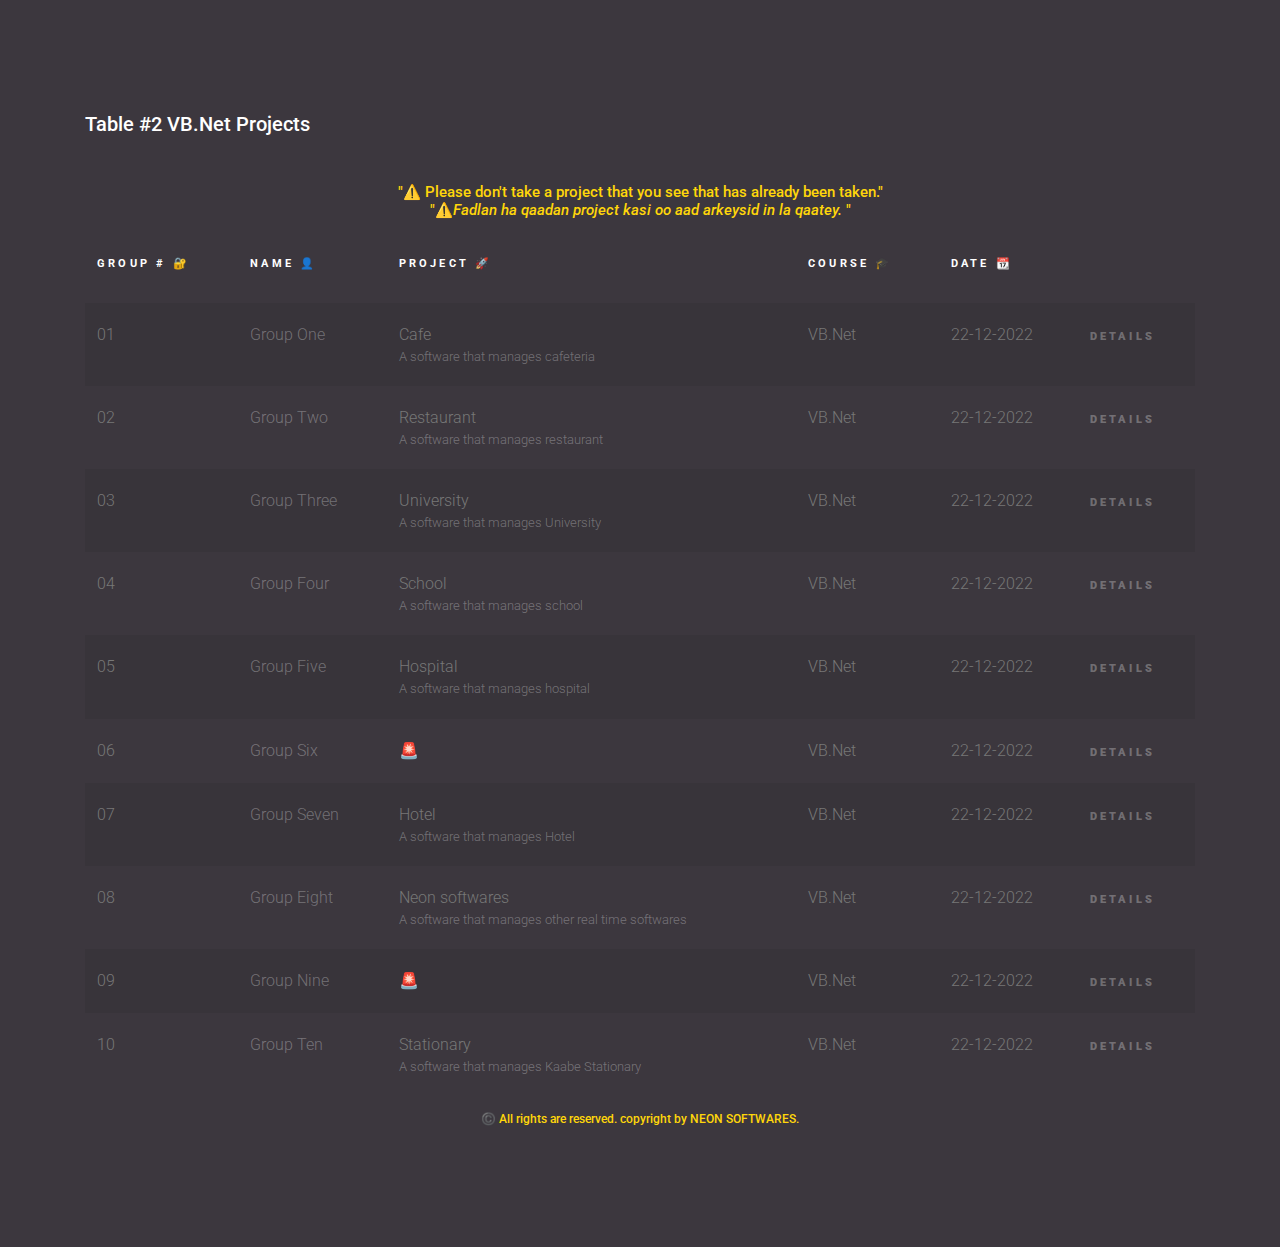
==== index2.html @ 95f22ce9 "Add files via upload" ====
<!doctype html>
<html lang="en">
  <head>
    <!-- Required meta tags -->
    <meta charset="utf-8">
    <meta name="viewport" content="width=device-width, initial-scale=1, shrink-to-fit=no">
    <link href="https://fonts.googleapis.com/css?family=Roboto:300,400&display=swap" rel="stylesheet">

    <link rel="stylesheet" href="style1v.css">
    <link rel="shortcut icon" href="faviconv.ico" type="image/x-icon">

    <link rel="stylesheet" href="owl.carousel.minv.css">

    <!-- Bootstrap CSS -->
    <link rel="stylesheet" href="bootstrap.minv.css">
    
    <!-- Style -->
    <link rel="stylesheet" href="stylev.css">

    <title>Table Two: | VB.Net</title>
  </head>
  <body>
  

  <div class="content">
    
    <div class="container">
      <h2 class="mb-5">Table #2 VB.Net Projects</h2>
      <h3 style="color: #ffd60a; text-align: center; font-size: 11pt; margin: 25px;">"⚠️ Please don't take a project that you see that has already been taken." <br> "⚠️<em>Fadlan ha qaadan project kasi oo aad arkeysid in la qaatey.</em> "</h3>

      <div class="table-responsive">

        <table class="table table-striped custom-table">
          <thead>
            <tr>
              
              <th scope="col">Group # 🔐</th>
              <th scope="col">Name 👤</th>
              <th scope="col">Project 🚀</th>
              <th scope="col">Course 🎓</th>
              <th scope="col">Date 📆</th>
              <th scope="col"></th>
            </tr>
          </thead>
          <tbody>
            <tr scope="row">   
                      <td>
                        01
                      </td>
                      <td><a href="#">Group One</a></td>
                      <td>
                        Cafe 
                        <small class="d-block">A software that manages cafeteria</small>
                      </td>
                      <td>VB.Net</td>
                      <td>22-12-2022</td>
                      <td><a href="#" class="more">Details</a></td>

                      <tr>
                        <td>
                          02
                        </td>
                        <td><a href="#">Group Two</a></td>
                        <td>
                          Restaurant
                          <small class="d-block">A software that manages restaurant</small>
                        </td>
                        <td>VB.Net</td>
                        <td>22-12-2022</td>
                        <td><a href="#" class="more">Details</a></td>
                      </tr>

                      <tr>
                        <td>
                          03
                        </td>
                        <td><a href="#">Group Three</a></td>
                        <td>
                          University
                          <small class="d-block">A software that manages University</small>
                        </td>
                        <td>VB.Net</td>
                        <td>22-12-2022</td>
                        <td><a href="#" class="more">Details</a></td>
                      </tr>

                      <tr>
                        <td>
                          04
                        </td>
                        <td><a href="#">Group Four</a></td>
                        <td>
                          School
                          <small class="d-block">A software that manages school</small>
                        </td>
                        <td>VB.Net</td>
                        <td>22-12-2022</td>
                        <td><a href="#" class="more">Details</a></td>
                      </tr>

                      <tr>
                        <td>
                          05
                        </td>
                        <td><a href="#">Group Five</a></td>
                        <td>
                          Hospital
                          <small class="d-block">A software that manages hospital</small>
                        </td>
                        <td>VB.Net</td>
                        <td>22-12-2022</td>
                        <td><a href="#" class="more">Details</a></td>
                      </tr>

                      <tr>
                        <td>
                          06
                        </td>
                        <td><a href="#">Group Six</a></td>
                        <td>
                          🚨
                          <small class="d-block"></small>
                        </td>
                        <td>VB.Net</td>
                        <td>22-12-2022</td>
                        <td><a href="#" class="more">Details</a></td>
                      </tr>

                      <tr>
                        <td>
                          07
                        </td>
                        <td><a href="#">Group Seven</a></td>
                        <td>
                          Hotel
                          <small class="d-block">A software that manages Hotel</small>
                        </td>
                        <td>VB.Net</td>
                        <td>22-12-2022</td>
                        <td><a href="#" class="more">Details</a></td>
                      </tr>

                      <tr>
                        <td>
                          08
                        </td>
                        <td><a href="#">Group Eight</a></td>
                        <td>
                          Neon softwares
                          <small class="d-block">A software that manages other real time softwares</small>
                        </td>
                        <td>VB.Net</td>
                        <td>22-12-2022</td>
                        <td><a href="#" class="more">Details</a></td>
                      </tr>

                      <tr>
                        <td>
                          09
                        </td>
                        <td><a href="#">Group Nine</a></td>
                        <td>
                          🚨
                          <small class="d-block"></small>
                        </td>
                        <td>VB.Net</td>
                        <td>22-12-2022</td>
                        <td><a href="#" class="more">Details</a></td>
                      </tr>

                      <tr>
                        <td>
                          10
                        </td>
                        <td><a href="#">Group Ten</a></td>
                        <td>
                          Stationary
                          <small class="d-block">A software that manages Kaabe Stationary</small>
                        </td>
                        <td>VB.Net</td>
                        <td>22-12-2022</td>
                        <td><a href="#" class="more">Details</a></td>
                      </tr>
            
            </tr>


            
          </tbody>
        </table>

        <h2 style="text-align: center; color: #ffd60a; font-size: 9pt;">©️ All rights are reserved. copyright by NEON SOFTWARES.</h2>
      </div>


    </div>

  </div>
    
    

    <script src="js/jquery-3.3.1.min.js"></script>
    <script src="js/popper.min.js"></script>
    <script src="js/bootstrap.min.js"></script>
    <script src="js/main.js"></script>
  </body>
</html>
---- style1v.css ----
@font-face {
  font-family: 'icomoon';
  src:  url('fonts/icomoon.eot?10si43');
  src:  url('fonts/icomoon.eot?10si43#iefix') format('embedded-opentype'),
    url('fonts/icomoon.ttf?10si43') format('truetype'),
    url('fonts/icomoon.woff?10si43') format('woff'),
    url('fonts/icomoon.svg?10si43#icomoon') format('svg');
  font-weight: normal;
  font-style: normal;
}

[class^="icon-"], [class*=" icon-"] {
  /* use !important to prevent issues with browser extensions that change fonts */
  font-family: 'icomoon' !important;
  speak: none;
  font-style: normal;
  font-weight: normal;
  font-variant: normal;
  text-transform: none;
  line-height: 1;

  /* Better Font Rendering =========== */
  -webkit-font-smoothing: antialiased;
  -moz-osx-font-smoothing: grayscale;
}

.icon-asterisk:before {
  content: "\f069";
}
.icon-plus:before {
  content: "\f067";
}
.icon-question:before {
  content: "\f128";
}
.icon-minus:before {
  content: "\f068";
}
.icon-glass:before {
  content: "\f000";
}
.icon-music:before {
  content: "\f001";
}
.icon-search:before {
  content: "\f002";
}
.icon-envelope-o:before {
  content: "\f003";
}
.icon-heart:before {
  content: "\f004";
}
.icon-star:before {
  content: "\f005";
}
.icon-star-o:before {
  content: "\f006";
}
.icon-user:before {
  content: "\f007";
}
.icon-film:before {
  content: "\f008";
}
.icon-th-large:before {
  content: "\f009";
}
.icon-th:before {
  content: "\f00a";
}
.icon-th-list:before {
  content: "\f00b";
}
.icon-check:before {
  content: "\f00c";
}
.icon-close:before {
  content: "\f00d";
}
.icon-remove:before {
  content: "\f00d";
}
.icon-times:before {
  content: "\f00d";
}
.icon-search-plus:before {
  content: "\f00e";
}
.icon-search-minus:before {
  content: "\f010";
}
.icon-power-off:before {
  content: "\f011";
}
.icon-signal:before {
  content: "\f012";
}
.icon-cog:before {
  content: "\f013";
}
.icon-gear:before {
  content: "\f013";
}
.icon-trash-o:before {
  content: "\f014";
}
.icon-home:before {
  content: "\f015";
}
.icon-file-o:before {
  content: "\f016";
}
.icon-clock-o:before {
  content: "\f017";
}
.icon-road:before {
  content: "\f018";
}
.icon-download:before {
  content: "\f019";
}
.icon-arrow-circle-o-down:before {
  content: "\f01a";
}
.icon-arrow-circle-o-up:before {
  content: "\f01b";
}
.icon-inbox:before {
  content: "\f01c";
}
.icon-play-circle-o:before {
  content: "\f01d";
}
.icon-repeat:before {
  content: "\f01e";
}
.icon-rotate-right:before {
  content: "\f01e";
}
.icon-refresh:before {
  content: "\f021";
}
.icon-list-alt:before {
  content: "\f022";
}
.icon-lock:before {
  content: "\f023";
}
.icon-flag:before {
  content: "\f024";
}
.icon-headphones:before {
  content: "\f025";
}
.icon-volume-off:before {
  content: "\f026";
}
.icon-volume-down:before {
  content: "\f027";
}
.icon-volume-up:before {
  content: "\f028";
}
.icon-qrcode:before {
  content: "\f029";
}
.icon-barcode:before {
  content: "\f02a";
}
.icon-tag:before {
  content: "\f02b";
}
.icon-tags:before {
  content: "\f02c";
}
.icon-book:before {
  content: "\f02d";
}
.icon-bookmark:before {
  content: "\f02e";
}
.icon-print:before {
  content: "\f02f";
}
.icon-camera:before {
  content: "\f030";
}
.icon-font:before {
  content: "\f031";
}
.icon-bold:before {
  content: "\f032";
}
.icon-italic:before {
  content: "\f033";
}
.icon-text-height:before {
  content: "\f034";
}
.icon-text-width:before {
  content: "\f035";
}
.icon-align-left:before {
  content: "\f036";
}
.icon-align-center:before {
  content: "\f037";
}
.icon-align-right:before {
  content: "\f038";
}
.icon-align-justify:before {
  content: "\f039";
}
.icon-list:before {
  content: "\f03a";
}
.icon-dedent:before {
  content: "\f03b";
}
.icon-outdent:before {
  content: "\f03b";
}
.icon-indent:before {
  content: "\f03c";
}
.icon-video-camera:before {
  content: "\f03d";
}
.icon-image:before {
  content: "\f03e";
}
.icon-photo:before {
  content: "\f03e";
}
.icon-picture-o:before {
  content: "\f03e";
}
.icon-pencil:before {
  content: "\f040";
}
.icon-map-marker:before {
  content: "\f041";
}
.icon-adjust:before {
  content: "\f042";
}
.icon-tint:before {
  content: "\f043";
}
.icon-edit:before {
  content: "\f044";
}
.icon-pencil-square-o:before {
  content: "\f044";
}
.icon-share-square-o:before {
  content: "\f045";
}
.icon-check-square-o:before {
  content: "\f046";
}
.icon-arrows:before {
  content: "\f047";
}
.icon-step-backward:before {
  content: "\f048";
}
.icon-fast-backward:before {
  content: "\f049";
}
.icon-backward:before {
  content: "\f04a";
}
.icon-play:before {
  content: "\f04b";
}
.icon-pause:before {
  content: "\f04c";
}
.icon-stop:before {
  content: "\f04d";
}
.icon-forward:before {
  content: "\f04e";
}
.icon-fast-forward:before {
  content: "\f050";
}
.icon-step-forward:before {
  content: "\f051";
}
.icon-eject:before {
  content: "\f052";
}
.icon-chevron-left:before {
  content: "\f053";
}
.icon-chevron-right:before {
  content: "\f054";
}
.icon-plus-circle:before {
  content: "\f055";
}
.icon-minus-circle:before {
  content: "\f056";
}
.icon-times-circle:before {
  content: "\f057";
}
.icon-check-circle:before {
  content: "\f058";
}
.icon-question-circle:before {
  content: "\f059";
}
.icon-info-circle:before {
  content: "\f05a";
}
.icon-crosshairs:before {
  content: "\f05b";
}
.icon-times-circle-o:before {
  content: "\f05c";
}
.icon-check-circle-o:before {
  content: "\f05d";
}
.icon-ban:before {
  content: "\f05e";
}
.icon-arrow-left:before {
  content: "\f060";
}
.icon-arrow-right:before {
  content: "\f061";
}
.icon-arrow-up:before {
  content: "\f062";
}
.icon-arrow-down:before {
  content: "\f063";
}
.icon-mail-forward:before {
  content: "\f064";
}
.icon-share:before {
  content: "\f064";
}
.icon-expand:before {
  content: "\f065";
}
.icon-compress:before {
  content: "\f066";
}
.icon-exclamation-circle:before {
  content: "\f06a";
}
.icon-gift:before {
  content: "\f06b";
}
.icon-leaf:before {
  content: "\f06c";
}
.icon-fire:before {
  content: "\f06d";
}
.icon-eye:before {
  content: "\f06e";
}
.icon-eye-slash:before {
  content: "\f070";
}
.icon-exclamation-triangle:before {
  content: "\f071";
}
.icon-warning:before {
  content: "\f071";
}
.icon-plane:before {
  content: "\f072";
}
.icon-calendar:before {
  content: "\f073";
}
.icon-random:before {
  content: "\f074";
}
.icon-comment:before {
  content: "\f075";
}
.icon-magnet:before {
  content: "\f076";
}
.icon-chevron-up:before {
  content: "\f077";
}
.icon-chevron-down:before {
  content: "\f078";
}
.icon-retweet:before {
  content: "\f079";
}
.icon-shopping-cart:before {
  content: "\f07a";
}
.icon-folder:before {
  content: "\f07b";
}
.icon-folder-open:before {
  content: "\f07c";
}
.icon-arrows-v:before {
  content: "\f07d";
}
.icon-arrows-h:before {
  content: "\f07e";
}
.icon-bar-chart:before {
  content: "\f080";
}
.icon-bar-chart-o:before {
  content: "\f080";
}
.icon-twitter-square:before {
  content: "\f081";
}
.icon-facebook-square:before {
  content: "\f082";
}
.icon-camera-retro:before {
  content: "\f083";
}
.icon-key:before {
  content: "\f084";
}
.icon-cogs:before {
  content: "\f085";
}
.icon-gears:before {
  content: "\f085";
}
.icon-comments:before {
  content: "\f086";
}
.icon-thumbs-o-up:before {
  content: "\f087";
}
.icon-thumbs-o-down:before {
  content: "\f088";
}
.icon-star-half:before {
  content: "\f089";
}
.icon-heart-o:before {
  content: "\f08a";
}
.icon-sign-out:before {
  content: "\f08b";
}
.icon-linkedin-square:before {
  content: "\f08c";
}
.icon-thumb-tack:before {
  content: "\f08d";
}
.icon-external-link:before {
  content: "\f08e";
}
.icon-sign-in:before {
  content: "\f090";
}
.icon-trophy:before {
  content: "\f091";
}
.icon-github-square:before {
  content: "\f092";
}
.icon-upload:before {
  content: "\f093";
}
.icon-lemon-o:before {
  content: "\f094";
}
.icon-phone:before {
  content: "\f095";
}
.icon-square-o:before {
  content: "\f096";
}
.icon-bookmark-o:before {
  content: "\f097";
}
.icon-phone-square:before {
  content: "\f098";
}
.icon-twitter:before {
  content: "\f099";
}
.icon-facebook:before {
  content: "\f09a";
}
.icon-facebook-f:before {
  content: "\f09a";
}
.icon-github:before {
  content: "\f09b";
}
.icon-unlock:before {
  content: "\f09c";
}
.icon-credit-card:before {
  content: "\f09d";
}
.icon-feed:before {
  content: "\f09e";
}
.icon-rss:before {
  content: "\f09e";
}
.icon-hdd-o:before {
  content: "\f0a0";
}
.icon-bullhorn:before {
  content: "\f0a1";
}
.icon-bell-o:before {
  content: "\f0a2";
}
.icon-certificate:before {
  content: "\f0a3";
}
.icon-hand-o-right:before {
  content: "\f0a4";
}
.icon-hand-o-left:before {
  content: "\f0a5";
}
.icon-hand-o-up:before {
  content: "\f0a6";
}
.icon-hand-o-down:before {
  content: "\f0a7";
}
.icon-arrow-circle-left:before {
  content: "\f0a8";
}
.icon-arrow-circle-right:before {
  content: "\f0a9";
}
.icon-arrow-circle-up:before {
  content: "\f0aa";
}
.icon-arrow-circle-down:before {
  content: "\f0ab";
}
.icon-globe:before {
  content: "\f0ac";
}
.icon-wrench:before {
  content: "\f0ad";
}
.icon-tasks:before {
  content: "\f0ae";
}
.icon-filter:before {
  content: "\f0b0";
}
.icon-briefcase:before {
  content: "\f0b1";
}
.icon-arrows-alt:before {
  content: "\f0b2";
}
.icon-group:before {
  content: "\f0c0";
}
.icon-users:before {
  content: "\f0c0";
}
.icon-chain:before {
  content: "\f0c1";
}
.icon-link:before {
  content: "\f0c1";
}
.icon-cloud:before {
  content: "\f0c2";
}
.icon-flask:before {
  content: "\f0c3";
}
.icon-cut:before {
  content: "\f0c4";
}
.icon-scissors:before {
  content: "\f0c4";
}
.icon-copy:before {
  content: "\f0c5";
}
.icon-files-o:before {
  content: "\f0c5";
}
.icon-paperclip:before {
  content: "\f0c6";
}
.icon-floppy-o:before {
  content: "\f0c7";
}
.icon-save:before {
  content: "\f0c7";
}
.icon-square:before {
  content: "\f0c8";
}
.icon-bars:before {
  content: "\f0c9";
}
.icon-navicon:before {
  content: "\f0c9";
}
.icon-reorder:before {
  content: "\f0c9";
}
.icon-list-ul:before {
  content: "\f0ca";
}
.icon-list-ol:before {
  content: "\f0cb";
}
.icon-strikethrough:before {
  content: "\f0cc";
}
.icon-underline:before {
  content: "\f0cd";
}
.icon-table:before {
  content: "\f0ce";
}
.icon-magic:before {
  content: "\f0d0";
}
.icon-truck:before {
  content: "\f0d1";
}
.icon-pinterest:before {
  content: "\f0d2";
}
.icon-pinterest-square:before {
  content: "\f0d3";
}
.icon-google-plus-square:before {
  content: "\f0d4";
}
.icon-google-plus:before {
  content: "\f0d5";
}
.icon-money:before {
  content: "\f0d6";
}
.icon-caret-down:before {
  content: "\f0d7";
}
.icon-caret-up:before {
  content: "\f0d8";
}
.icon-caret-left:before {
  content: "\f0d9";
}
.icon-caret-right:before {
  content: "\f0da";
}
.icon-columns:before {
  content: "\f0db";
}
.icon-sort:before {
  content: "\f0dc";
}
.icon-unsorted:before {
  content: "\f0dc";
}
.icon-sort-desc:before {
  content: "\f0dd";
}
.icon-sort-down:before {
  content: "\f0dd";
}
.icon-sort-asc:before {
  content: "\f0de";
}
.icon-sort-up:before {
  content: "\f0de";
}
.icon-envelope:before {
  content: "\f0e0";
}
.icon-linkedin:before {
  content: "\f0e1";
}
.icon-rotate-left:before {
  content: "\f0e2";
}
.icon-undo:before {
  content: "\f0e2";
}
.icon-gavel:before {
  content: "\f0e3";
}
.icon-legal:before {
  content: "\f0e3";
}
.icon-dashboard:before {
  content: "\f0e4";
}
.icon-tachometer:before {
  content: "\f0e4";
}
.icon-comment-o:before {
  content: "\f0e5";
}
.icon-comments-o:before {
  content: "\f0e6";
}
.icon-bolt:before {
  content: "\f0e7";
}
.icon-flash:before {
  content: "\f0e7";
}
.icon-sitemap:before {
  content: "\f0e8";
}
.icon-umbrella:before {
  content: "\f0e9";
}
.icon-clipboard:before {
  content: "\f0ea";
}
.icon-paste:before {
  content: "\f0ea";
}
.icon-lightbulb-o:before {
  content: "\f0eb";
}
.icon-exchange:before {
  content: "\f0ec";
}
.icon-cloud-download:before {
  content: "\f0ed";
}
.icon-cloud-upload:before {
  content: "\f0ee";
}
.icon-user-md:before {
  content: "\f0f0";
}
.icon-stethoscope:before {
  content: "\f0f1";
}
.icon-suitcase:before {
  content: "\f0f2";
}
.icon-bell:before {
  content: "\f0f3";
}
.icon-coffee:before {
  content: "\f0f4";
}
.icon-cutlery:before {
  content: "\f0f5";
}
.icon-file-text-o:before {
  content: "\f0f6";
}
.icon-building-o:before {
  content: "\f0f7";
}
.icon-hospital-o:before {
  content: "\f0f8";
}
.icon-ambulance:before {
  content: "\f0f9";
}
.icon-medkit:before {
  content: "\f0fa";
}
.icon-fighter-jet:before {
  content: "\f0fb";
}
.icon-beer:before {
  content: "\f0fc";
}
.icon-h-square:before {
  content: "\f0fd";
}
.icon-plus-square:before {
  content: "\f0fe";
}
.icon-angle-double-left:before {
  content: "\f100";
}
.icon-angle-double-right:before {
  content: "\f101";
}
.icon-angle-double-up:before {
  content: "\f102";
}
.icon-angle-double-down:before {
  content: "\f103";
}
.icon-angle-left:before {
  content: "\f104";
}
.icon-angle-right:before {
  content: "\f105";
}
.icon-angle-up:before {
  content: "\f106";
}
.icon-angle-down:before {
  content: "\f107";
}
.icon-desktop:before {
  content: "\f108";
}
.icon-laptop:before {
  content: "\f109";
}
.icon-tablet:before {
  content: "\f10a";
}
.icon-mobile:before {
  content: "\f10b";
}
.icon-mobile-phone:before {
  content: "\f10b";
}
.icon-circle-o:before {
  content: "\f10c";
}
.icon-quote-left:before {
  content: "\f10d";
}
.icon-quote-right:before {
  content: "\f10e";
}
.icon-spinner:before {
  content: "\f110";
}
.icon-circle:before {
  content: "\f111";
}
.icon-mail-reply:before {
  content: "\f112";
}
.icon-reply:before {
  content: "\f112";
}
.icon-github-alt:before {
  content: "\f113";
}
.icon-folder-o:before {
  content: "\f114";
}
.icon-folder-open-o:before {
  content: "\f115";
}
.icon-smile-o:before {
  content: "\f118";
}
.icon-frown-o:before {
  content: "\f119";
}
.icon-meh-o:before {
  content: "\f11a";
}
.icon-gamepad:before {
  content: "\f11b";
}
.icon-keyboard-o:before {
  content: "\f11c";
}
.icon-flag-o:before {
  content: "\f11d";
}
.icon-flag-checkered:before {
  content: "\f11e";
}
.icon-terminal:before {
  content: "\f120";
}
.icon-code:before {
  content: "\f121";
}
.icon-mail-reply-all:before {
  content: "\f122";
}
.icon-reply-all:before {
  content: "\f122";
}
.icon-star-half-empty:before {
  content: "\f123";
}
.icon-star-half-full:before {
  content: "\f123";
}
.icon-star-half-o:before {
  content: "\f123";
}
.icon-location-arrow:before {
  content: "\f124";
}
.icon-crop:before {
  content: "\f125";
}
.icon-code-fork:before {
  content: "\f126";
}
.icon-chain-broken:before {
  content: "\f127";
}
.icon-unlink:before {
  content: "\f127";
}
.icon-info:before {
  content: "\f129";
}
.icon-exclamation:before {
  content: "\f12a";
}
.icon-superscript:before {
  content: "\f12b";
}
.icon-subscript:before {
  content: "\f12c";
}
.icon-eraser:before {
  content: "\f12d";
}
.icon-puzzle-piece:before {
  content: "\f12e";
}
.icon-microphone:before {
  content: "\f130";
}
.icon-microphone-slash:before {
  content: "\f131";
}
.icon-shield:before {
  content: "\f132";
}
.icon-calendar-o:before {
  content: "\f133";
}
.icon-fire-extinguisher:before {
  content: "\f134";
}
.icon-rocket:before {
  content: "\f135";
}
.icon-maxcdn:before {
  content: "\f136";
}
.icon-chevron-circle-left:before {
  content: "\f137";
}
.icon-chevron-circle-right:before {
  content: "\f138";
}
.icon-chevron-circle-up:before {
  content: "\f139";
}
.icon-chevron-circle-down:before {
  content: "\f13a";
}
.icon-html5:before {
  content: "\f13b";
}
.icon-css3:before {
  content: "\f13c";
}
.icon-anchor:before {
  content: "\f13d";
}
.icon-unlock-alt:before {
  content: "\f13e";
}
.icon-bullseye:before {
  content: "\f140";
}
.icon-ellipsis-h:before {
  content: "\f141";
}
.icon-ellipsis-v:before {
  content: "\f142";
}
.icon-rss-square:before {
  content: "\f143";
}
.icon-play-circle:before {
  content: "\f144";
}
.icon-ticket:before {
  content: "\f145";
}
.icon-minus-square:before {
  content: "\f146";
}
.icon-minus-square-o:before {
  content: "\f147";
}
.icon-level-up:before {
  content: "\f148";
}
.icon-level-down:before {
  content: "\f149";
}
.icon-check-square:before {
  content: "\f14a";
}
.icon-pencil-square:before {
  content: "\f14b";
}
.icon-external-link-square:before {
  content: "\f14c";
}
.icon-share-square:before {
  content: "\f14d";
}
.icon-compass:before {
  content: "\f14e";
}
.icon-caret-square-o-down:before {
  content: "\f150";
}
.icon-toggle-down:before {
  content: "\f150";
}
.icon-caret-square-o-up:before {
  content: "\f151";
}
.icon-toggle-up:before {
  content: "\f151";
}
.icon-caret-square-o-right:before {
  content: "\f152";
}
.icon-toggle-right:before {
  content: "\f152";
}
.icon-eur:before {
  content: "\f153";
}
.icon-euro:before {
  content: "\f153";
}
.icon-gbp:before {
  content: "\f154";
}
.icon-dollar:before {
  content: "\f155";
}
.icon-usd:before {
  content: "\f155";
}
.icon-inr:before {
  content: "\f156";
}
.icon-rupee:before {
  content: "\f156";
}
.icon-cny:before {
  content: "\f157";
}
.icon-jpy:before {
  content: "\f157";
}
.icon-rmb:before {
  content: "\f157";
}
.icon-yen:before {
  content: "\f157";
}
.icon-rouble:before {
  content: "\f158";
}
.icon-rub:before {
  content: "\f158";
}
.icon-ruble:before {
  content: "\f158";
}
.icon-krw:before {
  content: "\f159";
}
.icon-won:before {
  content: "\f159";
}
.icon-bitcoin:before {
  content: "\f15a";
}
.icon-btc:before {
  content: "\f15a";
}
.icon-file:before {
  content: "\f15b";
}
.icon-file-text:before {
  content: "\f15c";
}
.icon-sort-alpha-asc:before {
  content: "\f15d";
}
.icon-sort-alpha-desc:before {
  content: "\f15e";
}
.icon-sort-amount-asc:before {
  content: "\f160";
}
.icon-sort-amount-desc:before {
  content: "\f161";
}
.icon-sort-numeric-asc:before {
  content: "\f162";
}
.icon-sort-numeric-desc:before {
  content: "\f163";
}
.icon-thumbs-up:before {
  content: "\f164";
}
.icon-thumbs-down:before {
  content: "\f165";
}
.icon-youtube-square:before {
  content: "\f166";
}
.icon-youtube:before {
  content: "\f167";
}
.icon-xing:before {
  content: "\f168";
}
.icon-xing-square:before {
  content: "\f169";
}
.icon-youtube-play:before {
  content: "\f16a";
}
.icon-dropbox:before {
  content: "\f16b";
}
.icon-stack-overflow:before {
  content: "\f16c";
}
.icon-instagram:before {
  content: "\f16d";
}
.icon-flickr:before {
  content: "\f16e";
}
.icon-adn:before {
  content: "\f170";
}
.icon-bitbucket:before {
  content: "\f171";
}
.icon-bitbucket-square:before {
  content: "\f172";
}
.icon-tumblr:before {
  content: "\f173";
}
.icon-tumblr-square:before {
  content: "\f174";
}
.icon-long-arrow-down:before {
  content: "\f175";
}
.icon-long-arrow-up:before {
  content: "\f176";
}
.icon-long-arrow-left:before {
  content: "\f177";
}
.icon-long-arrow-right:before {
  content: "\f178";
}
.icon-apple:before {
  content: "\f179";
}
.icon-windows:before {
  content: "\f17a";
}
.icon-android:before {
  content: "\f17b";
}
.icon-linux:before {
  content: "\f17c";
}
.icon-dribbble:before {
  content: "\f17d";
}
.icon-skype:before {
  content: "\f17e";
}
.icon-foursquare:before {
  content: "\f180";
}
.icon-trello:before {
  content: "\f181";
}
.icon-female:before {
  content: "\f182";
}
.icon-male:before {
  content: "\f183";
}
.icon-gittip:before {
  content: "\f184";
}
.icon-gratipay:before {
  content: "\f184";
}
.icon-sun-o:before {
  content: "\f185";
}
.icon-moon-o:before {
  content: "\f186";
}
.icon-archive:before {
  content: "\f187";
}
.icon-bug:before {
  content: "\f188";
}
.icon-vk:before {
  content: "\f189";
}
.icon-weibo:before {
  content: "\f18a";
}
.icon-renren:before {
  content: "\f18b";
}
.icon-pagelines:before {
  content: "\f18c";
}
.icon-stack-exchange:before {
  content: "\f18d";
}
.icon-arrow-circle-o-right:before {
  content: "\f18e";
}
.icon-arrow-circle-o-left:before {
  content: "\f190";
}
.icon-caret-square-o-left:before {
  content: "\f191";
}
.icon-toggle-left:before {
  content: "\f191";
}
.icon-dot-circle-o:before {
  content: "\f192";
}
.icon-wheelchair:before {
  content: "\f193";
}
.icon-vimeo-square:before {
  content: "\f194";
}
.icon-try:before {
  content: "\f195";
}
.icon-turkish-lira:before {
  content: "\f195";
}
.icon-plus-square-o:before {
  content: "\f196";
}
.icon-space-shuttle:before {
  content: "\f197";
}
.icon-slack:before {
  content: "\f198";
}
.icon-envelope-square:before {
  content: "\f199";
}
.icon-wordpress:before {
  content: "\f19a";
}
.icon-openid:before {
  content: "\f19b";
}
.icon-bank:before {
  content: "\f19c";
}
.icon-institution:before {
  content: "\f19c";
}
.icon-university:before {
  content: "\f19c";
}
.icon-graduation-cap:before {
  content: "\f19d";
}
.icon-mortar-board:before {
  content: "\f19d";
}
.icon-yahoo:before {
  content: "\f19e";
}
.icon-google:before {
  content: "\f1a0";
}
.icon-reddit:before {
  content: "\f1a1";
}
.icon-reddit-square:before {
  content: "\f1a2";
}
.icon-stumbleupon-circle:before {
  content: "\f1a3";
}
.icon-stumbleupon:before {
  content: "\f1a4";
}
.icon-delicious:before {
  content: "\f1a5";
}
.icon-digg:before {
  content: "\f1a6";
}
.icon-pied-piper-pp:before {
  content: "\f1a7";
}
.icon-pied-piper-alt:before {
  content: "\f1a8";
}
.icon-drupal:before {
  content: "\f1a9";
}
.icon-joomla:before {
  content: "\f1aa";
}
.icon-language:before {
  content: "\f1ab";
}
.icon-fax:before {
  content: "\f1ac";
}
.icon-building:before {
  content: "\f1ad";
}
.icon-child:before {
  content: "\f1ae";
}
.icon-paw:before {
  content: "\f1b0";
}
.icon-spoon:before {
  content: "\f1b1";
}
.icon-cube:before {
  content: "\f1b2";
}
.icon-cubes:before {
  content: "\f1b3";
}
.icon-behance:before {
  content: "\f1b4";
}
.icon-behance-square:before {
  content: "\f1b5";
}
.icon-steam:before {
  content: "\f1b6";
}
.icon-steam-square:before {
  content: "\f1b7";
}
.icon-recycle:before {
  content: "\f1b8";
}
.icon-automobile:before {
  content: "\f1b9";
}
.icon-car:before {
  content: "\f1b9";
}
.icon-cab:before {
  content: "\f1ba";
}
.icon-taxi:before {
  content: "\f1ba";
}
.icon-tree:before {
  content: "\f1bb";
}
.icon-spotify:before {
  content: "\f1bc";
}
.icon-deviantart:before {
  content: "\f1bd";
}
.icon-soundcloud:before {
  content: "\f1be";
}
.icon-database:before {
  content: "\f1c0";
}
.icon-file-pdf-o:before {
  content: "\f1c1";
}
.icon-file-word-o:before {
  content: "\f1c2";
}
.icon-file-excel-o:before {
  content: "\f1c3";
}
.icon-file-powerpoint-o:before {
  content: "\f1c4";
}
.icon-file-image-o:before {
  content: "\f1c5";
}
.icon-file-photo-o:before {
  content: "\f1c5";
}
.icon-file-picture-o:before {
  content: "\f1c5";
}
.icon-file-archive-o:before {
  content: "\f1c6";
}
.icon-file-zip-o:before {
  content: "\f1c6";
}
.icon-file-audio-o:before {
  content: "\f1c7";
}
.icon-file-sound-o:before {
  content: "\f1c7";
}
.icon-file-movie-o:before {
  content: "\f1c8";
}
.icon-file-video-o:before {
  content: "\f1c8";
}
.icon-file-code-o:before {
  content: "\f1c9";
}
.icon-vine:before {
  content: "\f1ca";
}
.icon-codepen:before {
  content: "\f1cb";
}
.icon-jsfiddle:before {
  content: "\f1cc";
}
.icon-life-bouy:before {
  content: "\f1cd";
}
.icon-life-buoy:before {
  content: "\f1cd";
}
.icon-life-ring:before {
  content: "\f1cd";
}
.icon-life-saver:before {
  content: "\f1cd";
}
.icon-support:before {
  content: "\f1cd";
}
.icon-circle-o-notch:before {
  content: "\f1ce";
}
.icon-ra:before {
  content: "\f1d0";
}
.icon-rebel:before {
  content: "\f1d0";
}
.icon-resistance:before {
  content: "\f1d0";
}
.icon-empire:before {
  content: "\f1d1";
}
.icon-ge:before {
  content: "\f1d1";
}
.icon-git-square:before {
  content: "\f1d2";
}
.icon-git:before {
  content: "\f1d3";
}
.icon-hacker-news:before {
  content: "\f1d4";
}
.icon-y-combinator-square:before {
  content: "\f1d4";
}
.icon-yc-square:before {
  content: "\f1d4";
}
.icon-tencent-weibo:before {
  content: "\f1d5";
}
.icon-qq:before {
  content: "\f1d6";
}
.icon-wechat:before {
  content: "\f1d7";
}
.icon-weixin:before {
  content: "\f1d7";
}
.icon-paper-plane:before {
  content: "\f1d8";
}
.icon-send:before {
  content: "\f1d8";
}
.icon-paper-plane-o:before {
  content: "\f1d9";
}
.icon-send-o:before {
  content: "\f1d9";
}
.icon-history:before {
  content: "\f1da";
}
.icon-circle-thin:before {
  content: "\f1db";
}
.icon-header:before {
  content: "\f1dc";
}
.icon-paragraph:before {
  content: "\f1dd";
}
.icon-sliders:before {
  content: "\f1de";
}
.icon-share-alt:before {
  content: "\f1e0";
}
.icon-share-alt-square:before {
  content: "\f1e1";
}
.icon-bomb:before {
  content: "\f1e2";
}
.icon-futbol-o:before {
  content: "\f1e3";
}
.icon-soccer-ball-o:before {
  content: "\f1e3";
}
.icon-tty:before {
  content: "\f1e4";
}
.icon-binoculars:before {
  content: "\f1e5";
}
.icon-plug:before {
  content: "\f1e6";
}
.icon-slideshare:before {
  content: "\f1e7";
}
.icon-twitch:before {
  content: "\f1e8";
}
.icon-yelp:before {
  content: "\f1e9";
}
.icon-newspaper-o:before {
  content: "\f1ea";
}
.icon-wifi:before {
  content: "\f1eb";
}
.icon-calculator:before {
  content: "\f1ec";
}
.icon-paypal:before {
  content: "\f1ed";
}
.icon-google-wallet:before {
  content: "\f1ee";
}
.icon-cc-visa:before {
  content: "\f1f0";
}
.icon-cc-mastercard:before {
  content: "\f1f1";
}
.icon-cc-discover:before {
  content: "\f1f2";
}
.icon-cc-amex:before {
  content: "\f1f3";
}
.icon-cc-paypal:before {
  content: "\f1f4";
}
.icon-cc-stripe:before {
  content: "\f1f5";
}
.icon-bell-slash:before {
  content: "\f1f6";
}
.icon-bell-slash-o:before {
  content: "\f1f7";
}
.icon-trash:before {
  content: "\f1f8";
}
.icon-copyright:before {
  content: "\f1f9";
}
.icon-at:before {
  content: "\f1fa";
}
.icon-eyedropper:before {
  content: "\f1fb";
}
.icon-paint-brush:before {
  content: "\f1fc";
}
.icon-birthday-cake:before {
  content: "\f1fd";
}
.icon-area-chart:before {
  content: "\f1fe";
}
.icon-pie-chart:before {
  content: "\f200";
}
.icon-line-chart:before {
  content: "\f201";
}
.icon-lastfm:before {
  content: "\f202";
}
.icon-lastfm-square:before {
  content: "\f203";
}
.icon-toggle-off:before {
  content: "\f204";
}
.icon-toggle-on:before {
  content: "\f205";
}
.icon-bicycle:before {
  content: "\f206";
}
.icon-bus:before {
  content: "\f207";
}
.icon-ioxhost:before {
  content: "\f208";
}
.icon-angellist:before {
  content: "\f209";
}
.icon-cc:before {
  content: "\f20a";
}
.icon-ils:before {
  content: "\f20b";
}
.icon-shekel:before {
  content: "\f20b";
}
.icon-sheqel:before {
  content: "\f20b";
}
.icon-meanpath:before {
  content: "\f20c";
}
.icon-buysellads:before {
  content: "\f20d";
}
.icon-connectdevelop:before {
  content: "\f20e";
}
.icon-dashcube:before {
  content: "\f210";
}
.icon-forumbee:before {
  content: "\f211";
}
.icon-leanpub:before {
  content: "\f212";
}
.icon-sellsy:before {
  content: "\f213";
}
.icon-shirtsinbulk:before {
  content: "\f214";
}
.icon-simplybuilt:before {
  content: "\f215";
}
.icon-skyatlas:before {
  content: "\f216";
}
.icon-cart-plus:before {
  content: "\f217";
}
.icon-cart-arrow-down:before {
  content: "\f218";
}
.icon-diamond:before {
  content: "\f219";
}
.icon-ship:before {
  content: "\f21a";
}
.icon-user-secret:before {
  content: "\f21b";
}
.icon-motorcycle:before {
  content: "\f21c";
}
.icon-street-view:before {
  content: "\f21d";
}
.icon-heartbeat:before {
  content: "\f21e";
}
.icon-venus:before {
  content: "\f221";
}
.icon-mars:before {
  content: "\f222";
}
.icon-mercury:before {
  content: "\f223";
}
.icon-intersex:before {
  content: "\f224";
}
.icon-transgender:before {
  content: "\f224";
}
.icon-transgender-alt:before {
  content: "\f225";
}
.icon-venus-double:before {
  content: "\f226";
}
.icon-mars-double:before {
  content: "\f227";
}
.icon-venus-mars:before {
  content: "\f228";
}
.icon-mars-stroke:before {
  content: "\f229";
}
.icon-mars-stroke-v:before {
  content: "\f22a";
}
.icon-mars-stroke-h:before {
  content: "\f22b";
}
.icon-neuter:before {
  content: "\f22c";
}
.icon-genderless:before {
  content: "\f22d";
}
.icon-facebook-official:before {
  content: "\f230";
}
.icon-pinterest-p:before {
  content: "\f231";
}
.icon-whatsapp:before {
  content: "\f232";
}
.icon-server:before {
  content: "\f233";
}
.icon-user-plus:before {
  content: "\f234";
}
.icon-user-times:before {
  content: "\f235";
}
.icon-bed:before {
  content: "\f236";
}
.icon-hotel:before {
  content: "\f236";
}
.icon-viacoin:before {
  content: "\f237";
}
.icon-train:before {
  content: "\f238";
}
.icon-subway:before {
  content: "\f239";
}
.icon-medium:before {
  content: "\f23a";
}
.icon-y-combinator:before {
  content: "\f23b";
}
.icon-yc:before {
  content: "\f23b";
}
.icon-optin-monster:before {
  content: "\f23c";
}
.icon-opencart:before {
  content: "\f23d";
}
.icon-expeditedssl:before {
  content: "\f23e";
}
.icon-battery:before {
  content: "\f240";
}
.icon-battery-4:before {
  content: "\f240";
}
.icon-battery-full:before {
  content: "\f240";
}
.icon-battery-3:before {
  content: "\f241";
}
.icon-battery-three-quarters:before {
  content: "\f241";
}
.icon-battery-2:before {
  content: "\f242";
}
.icon-battery-half:before {
  content: "\f242";
}
.icon-battery-1:before {
  content: "\f243";
}
.icon-battery-quarter:before {
  content: "\f243";
}
.icon-battery-0:before {
  content: "\f244";
}
.icon-battery-empty:before {
  content: "\f244";
}
.icon-mouse-pointer:before {
  content: "\f245";
}
.icon-i-cursor:before {
  content: "\f246";
}
.icon-object-group:before {
  content: "\f247";
}
.icon-object-ungroup:before {
  content: "\f248";
}
.icon-sticky-note:before {
  content: "\f249";
}
.icon-sticky-note-o:before {
  content: "\f24a";
}
.icon-cc-jcb:before {
  content: "\f24b";
}
.icon-cc-diners-club:before {
  content: "\f24c";
}
.icon-clone:before {
  content: "\f24d";
}
.icon-balance-scale:before {
  content: "\f24e";
}
.icon-hourglass-o:before {
  content: "\f250";
}
.icon-hourglass-1:before {
  content: "\f251";
}
.icon-hourglass-start:before {
  content: "\f251";
}
.icon-hourglass-2:before {
  content: "\f252";
}
.icon-hourglass-half:before {
  content: "\f252";
}
.icon-hourglass-3:before {
  content: "\f253";
}
.icon-hourglass-end:before {
  content: "\f253";
}
.icon-hourglass:before {
  content: "\f254";
}
.icon-hand-grab-o:before {
  content: "\f255";
}
.icon-hand-rock-o:before {
  content: "\f255";
}
.icon-hand-paper-o:before {
  content: "\f256";
}
.icon-hand-stop-o:before {
  content: "\f256";
}
.icon-hand-scissors-o:before {
  content: "\f257";
}
.icon-hand-lizard-o:before {
  content: "\f258";
}
.icon-hand-spock-o:before {
  content: "\f259";
}
.icon-hand-pointer-o:before {
  content: "\f25a";
}
.icon-hand-peace-o:before {
  content: "\f25b";
}
.icon-trademark:before {
  content: "\f25c";
}
.icon-registered:before {
  content: "\f25d";
}
.icon-creative-commons:before {
  content: "\f25e";
}
.icon-gg:before {
  content: "\f260";
}
.icon-gg-circle:before {
  content: "\f261";
}
.icon-tripadvisor:before {
  content: "\f262";
}
.icon-odnoklassniki:before {
  content: "\f263";
}
.icon-odnoklassniki-square:before {
  content: "\f264";
}
.icon-get-pocket:before {
  content: "\f265";
}
.icon-wikipedia-w:before {
  content: "\f266";
}
.icon-safari:before {
  content: "\f267";
}
.icon-chrome:before {
  content: "\f268";
}
.icon-firefox:before {
  content: "\f269";
}
.icon-opera:before {
  content: "\f26a";
}
.icon-internet-explorer:before {
  content: "\f26b";
}
.icon-television:before {
  content: "\f26c";
}
.icon-tv:before {
  content: "\f26c";
}
.icon-contao:before {
  content: "\f26d";
}
.icon-500px:before {
  content: "\f26e";
}
.icon-amazon:before {
  content: "\f270";
}
.icon-calendar-plus-o:before {
  content: "\f271";
}
.icon-calendar-minus-o:before {
  content: "\f272";
}
.icon-calendar-times-o:before {
  content: "\f273";
}
.icon-calendar-check-o:before {
  content: "\f274";
}
.icon-industry:before {
  content: "\f275";
}
.icon-map-pin:before {
  content: "\f276";
}
.icon-map-signs:before {
  content: "\f277";
}
.icon-map-o:before {
  content: "\f278";
}
.icon-map:before {
  content: "\f279";
}
.icon-commenting:before {
  content: "\f27a";
}
.icon-commenting-o:before {
  content: "\f27b";
}
.icon-houzz:before {
  content: "\f27c";
}
.icon-vimeo:before {
  content: "\f27d";
}
.icon-black-tie:before {
  content: "\f27e";
}
.icon-fonticons:before {
  content: "\f280";
}
.icon-reddit-alien:before {
  content: "\f281";
}
.icon-edge:before {
  content: "\f282";
}
.icon-credit-card-alt:before {
  content: "\f283";
}
.icon-codiepie:before {
  content: "\f284";
}
.icon-modx:before {
  content: "\f285";
}
.icon-fort-awesome:before {
  content: "\f286";
}
.icon-usb:before {
  content: "\f287";
}
.icon-product-hunt:before {
  content: "\f288";
}
.icon-mixcloud:before {
  content: "\f289";
}
.icon-scribd:before {
  content: "\f28a";
}
.icon-pause-circle:before {
  content: "\f28b";
}
.icon-pause-circle-o:before {
  content: "\f28c";
}
.icon-stop-circle:before {
  content: "\f28d";
}
.icon-stop-circle-o:before {
  content: "\f28e";
}
.icon-shopping-bag:before {
  content: "\f290";
}
.icon-shopping-basket:before {
  content: "\f291";
}
.icon-hashtag:before {
  content: "\f292";
}
.icon-bluetooth:before {
  content: "\f293";
}
.icon-bluetooth-b:before {
  content: "\f294";
}
.icon-percent:before {
  content: "\f295";
}
.icon-gitlab:before {
  content: "\f296";
}
.icon-wpbeginner:before {
  content: "\f297";
}
.icon-wpforms:before {
  content: "\f298";
}
.icon-envira:before {
  content: "\f299";
}
.icon-universal-access:before {
  content: "\f29a";
}
.icon-wheelchair-alt:before {
  content: "\f29b";
}
.icon-question-circle-o:before {
  content: "\f29c";
}
.icon-blind:before {
  content: "\f29d";
}
.icon-audio-description:before {
  content: "\f29e";
}
.icon-volume-control-phone:before {
  content: "\f2a0";
}
.icon-braille:before {
  content: "\f2a1";
}
.icon-assistive-listening-systems:before {
  content: "\f2a2";
}
.icon-american-sign-language-interpreting:before {
  content: "\f2a3";
}
.icon-asl-interpreting:before {
  content: "\f2a3";
}
.icon-deaf:before {
  content: "\f2a4";
}
.icon-deafness:before {
  content: "\f2a4";
}
.icon-hard-of-hearing:before {
  content: "\f2a4";
}
.icon-glide:before {
  content: "\f2a5";
}
.icon-glide-g:before {
  content: "\f2a6";
}
.icon-sign-language:before {
  content: "\f2a7";
}
.icon-signing:before {
  content: "\f2a7";
}
.icon-low-vision:before {
  content: "\f2a8";
}
.icon-viadeo:before {
  content: "\f2a9";
}
.icon-viadeo-square:before {
  content: "\f2aa";
}
.icon-snapchat:before {
  content: "\f2ab";
}
.icon-snapchat-ghost:before {
  content: "\f2ac";
}
.icon-snapchat-square:before {
  content: "\f2ad";
}
.icon-pied-piper:before {
  content: "\f2ae";
}
.icon-first-order:before {
  content: "\f2b0";
}
.icon-yoast:before {
  content: "\f2b1";
}
.icon-themeisle:before {
  content: "\f2b2";
}
.icon-google-plus-circle:before {
  content: "\f2b3";
}
.icon-google-plus-official:before {
  content: "\f2b3";
}
.icon-fa:before {
  content: "\f2b4";
}
.icon-font-awesome:before {
  content: "\f2b4";
}
.icon-handshake-o:before {
  content: "\f2b5";
}
.icon-envelope-open:before {
  content: "\f2b6";
}
.icon-envelope-open-o:before {
  content: "\f2b7";
}
.icon-linode:before {
  content: "\f2b8";
}
.icon-address-book:before {
  content: "\f2b9";
}
.icon-address-book-o:before {
  content: "\f2ba";
}
.icon-address-card:before {
  content: "\f2bb";
}
.icon-vcard:before {
  content: "\f2bb";
}
.icon-address-card-o:before {
  content: "\f2bc";
}
.icon-vcard-o:before {
  content: "\f2bc";
}
.icon-user-circle:before {
  content: "\f2bd";
}
.icon-user-circle-o:before {
  content: "\f2be";
}
.icon-user-o:before {
  content: "\f2c0";
}
.icon-id-badge:before {
  content: "\f2c1";
}
.icon-drivers-license:before {
  content: "\f2c2";
}
.icon-id-card:before {
  content: "\f2c2";
}
.icon-drivers-license-o:before {
  content: "\f2c3";
}
.icon-id-card-o:before {
  content: "\f2c3";
}
.icon-quora:before {
  content: "\f2c4";
}
.icon-free-code-camp:before {
  content: "\f2c5";
}
.icon-telegram:before {
  content: "\f2c6";
}
.icon-thermometer:before {
  content: "\f2c7";
}
.icon-thermometer-4:before {
  content: "\f2c7";
}
.icon-thermometer-full:before {
  content: "\f2c7";
}
.icon-thermometer-3:before {
  content: "\f2c8";
}
.icon-thermometer-three-quarters:before {
  content: "\f2c8";
}
.icon-thermometer-2:before {
  content: "\f2c9";
}
.icon-thermometer-half:before {
  content: "\f2c9";
}
.icon-thermometer-1:before {
  content: "\f2ca";
}
.icon-thermometer-quarter:before {
  content: "\f2ca";
}
.icon-thermometer-0:before {
  content: "\f2cb";
}
.icon-thermometer-empty:before {
  content: "\f2cb";
}
.icon-shower:before {
  content: "\f2cc";
}
.icon-bath:before {
  content: "\f2cd";
}
.icon-bathtub:before {
  content: "\f2cd";
}
.icon-s15:before {
  content: "\f2cd";
}
.icon-podcast:before {
  content: "\f2ce";
}
.icon-window-maximize:before {
  content: "\f2d0";
}
.icon-window-minimize:before {
  content: "\f2d1";
}
.icon-window-restore:before {
  content: "\f2d2";
}
.icon-times-rectangle:before {
  content: "\f2d3";
}
.icon-window-close:before {
  content: "\f2d3";
}
.icon-times-rectangle-o:before {
  content: "\f2d4";
}
.icon-window-close-o:before {
  content: "\f2d4";
}
.icon-bandcamp:before {
  content: "\f2d5";
}
.icon-grav:before {
  content: "\f2d6";
}
.icon-etsy:before {
  content: "\f2d7";
}
.icon-imdb:before {
  content: "\f2d8";
}
.icon-ravelry:before {
  content: "\f2d9";
}
.icon-eercast:before {
  content: "\f2da";
}
.icon-microchip:before {
  content: "\f2db";
}
.icon-snowflake-o:before {
  content: "\f2dc";
}
.icon-superpowers:before {
  content: "\f2dd";
}
.icon-wpexplorer:before {
  content: "\f2de";
}
.icon-meetup:before {
  content: "\f2e0";
}
.icon-3d_rotation:before {
  content: "\e84d";
}
.icon-ac_unit:before {
  content: "\eb3b";
}
.icon-alarm:before {
  content: "\e855";
}
.icon-access_alarms:before {
  content: "\e191";
}
.icon-schedule:before {
  content: "\e8b5";
}
.icon-accessibility:before {
  content: "\e84e";
}
.icon-accessible:before {
  content: "\e914";
}
.icon-account_balance:before {
  content: "\e84f";
}
.icon-account_balance_wallet:before {
  content: "\e850";
}
.icon-account_box:before {
  content: "\e851";
}
.icon-account_circle:before {
  content: "\e853";
}
.icon-adb:before {
  content: "\e60e";
}
.icon-add:before {
  content: "\e145";
}
.icon-add_a_photo:before {
  content: "\e439";
}
.icon-alarm_add:before {
  content: "\e856";
}
.icon-add_alert:before {
  content: "\e003";
}
.icon-add_box:before {
  content: "\e146";
}
.icon-add_circle:before {
  content: "\e147";
}
.icon-control_point:before {
  content: "\e3ba";
}
.icon-add_location:before {
  content: "\e567";
}
.icon-add_shopping_cart:before {
  content: "\e854";
}
.icon-queue:before {
  content: "\e03c";
}
.icon-add_to_queue:before {
  content: "\e05c";
}
.icon-adjust2:before {
  content: "\e39e";
}
.icon-airline_seat_flat:before {
  content: "\e630";
}
.icon-airline_seat_flat_angled:before {
  content: "\e631";
}
.icon-airline_seat_individual_suite:before {
  content: "\e632";
}
.icon-airline_seat_legroom_extra:before {
  content: "\e633";
}
.icon-airline_seat_legroom_normal:before {
  content: "\e634";
}
.icon-airline_seat_legroom_reduced:before {
  content: "\e635";
}
.icon-airline_seat_recline_extra:before {
  content: "\e636";
}
.icon-airline_seat_recline_normal:before {
  content: "\e637";
}
.icon-flight:before {
  content: "\e539";
}
.icon-airplanemode_inactive:before {
  content: "\e194";
}
.icon-airplay:before {
  content: "\e055";
}
.icon-airport_shuttle:before {
  content: "\eb3c";
}
.icon-alarm_off:before {
  content: "\e857";
}
.icon-alarm_on:before {
  content: "\e858";
}
.icon-album:before {
  content: "\e019";
}
.icon-all_inclusive:before {
  content: "\eb3d";
}
.icon-all_out:before {
  content: "\e90b";
}
.icon-android2:before {
  content: "\e859";
}
.icon-announcement:before {
  content: "\e85a";
}
.icon-apps:before {
  content: "\e5c3";
}
.icon-archive2:before {
  content: "\e149";
}
.icon-arrow_back:before {
  content: "\e5c4";
}
.icon-arrow_downward:before {
  content: "\e5db";
}
.icon-arrow_drop_down:before {
  content: "\e5c5";
}
.icon-arrow_drop_down_circle:before {
  content: "\e5c6";
}
.icon-arrow_drop_up:before {
  content: "\e5c7";
}
.icon-arrow_forward:before {
  content: "\e5c8";
}
.icon-arrow_upward:before {
  content: "\e5d8";
}
.icon-art_track:before {
  content: "\e060";
}
.icon-aspect_ratio:before {
  content: "\e85b";
}
.icon-poll:before {
  content: "\e801";
}
.icon-assignment:before {
  content: "\e85d";
}
.icon-assignment_ind:before {
  content: "\e85e";
}
.icon-assignment_late:before {
  content: "\e85f";
}
.icon-assignment_return:before {
  content: "\e860";
}
.icon-assignment_returned:before {
  content: "\e861";
}
.icon-assignment_turned_in:before {
  content: "\e862";
}
.icon-assistant:before {
  content: "\e39f";
}
.icon-flag2:before {
  content: "\e153";
}
.icon-attach_file:before {
  content: "\e226";
}
.icon-attach_money:before {
  content: "\e227";
}
.icon-attachment:before {
  content: "\e2bc";
}
.icon-audiotrack:before {
  content: "\e3a1";
}
.icon-autorenew:before {
  content: "\e863";
}
.icon-av_timer:before {
  content: "\e01b";
}
.icon-backspace:before {
  content: "\e14a";
}
.icon-cloud_upload:before {
  content: "\e2c3";
}
.icon-battery_alert:before {
  content: "\e19c";
}
.icon-battery_charging_full:before {
  content: "\e1a3";
}
.icon-battery_std:before {
  content: "\e1a5";
}
.icon-battery_unknown:before {
  content: "\e1a6";
}
.icon-beach_access:before {
  content: "\eb3e";
}
.icon-beenhere:before {
  content: "\e52d";
}
.icon-block:before {
  content: "\e14b";
}
.icon-bluetooth2:before {
  content: "\e1a7";
}
.icon-bluetooth_searching:before {
  content: "\e1aa";
}
.icon-bluetooth_connected:before {
  content: "\e1a8";
}
.icon-bluetooth_disabled:before {
  content: "\e1a9";
}
.icon-blur_circular:before {
  content: "\e3a2";
}
.icon-blur_linear:before {
  content: "\e3a3";
}
.icon-blur_off:before {
  content: "\e3a4";
}
.icon-blur_on:before {
  content: "\e3a5";
}
.icon-class:before {
  content: "\e86e";
}
.icon-turned_in:before {
  content: "\e8e6";
}
.icon-turned_in_not:before {
  content: "\e8e7";
}
.icon-border_all:before {
  content: "\e228";
}
.icon-border_bottom:before {
  content: "\e229";
}
.icon-border_clear:before {
  content: "\e22a";
}
.icon-border_color:before {
  content: "\e22b";
}
.icon-border_horizontal:before {
  content: "\e22c";
}
.icon-border_inner:before {
  content: "\e22d";
}
.icon-border_left:before {
  content: "\e22e";
}
.icon-border_outer:before {
  content: "\e22f";
}
.icon-border_right:before {
  content: "\e230";
}
.icon-border_style:before {
  content: "\e231";
}
.icon-border_top:before {
  content: "\e232";
}
.icon-border_vertical:before {
  content: "\e233";
}
.icon-branding_watermark:before {
  content: "\e06b";
}
.icon-brightness_1:before {
  content: "\e3a6";
}
.icon-brightness_2:before {
  content: "\e3a7";
}
.icon-brightness_3:before {
  content: "\e3a8";
}
.icon-brightness_4:before {
  content: "\e3a9";
}
.icon-brightness_low:before {
  content: "\e1ad";
}
.icon-brightness_medium:before {
  content: "\e1ae";
}
.icon-brightness_high:before {
  content: "\e1ac";
}
.icon-brightness_auto:before {
  content: "\e1ab";
}
.icon-broken_image:before {
  content: "\e3ad";
}
.icon-brush:before {
  content: "\e3ae";
}
.icon-bubble_chart:before {
  content: "\e6dd";
}
.icon-bug_report:before {
  content: "\e868";
}
.icon-build:before {
  content: "\e869";
}
.icon-burst_mode:before {
  content: "\e43c";
}
.icon-domain:before {
  content: "\e7ee";
}
.icon-business_center:before {
  content: "\eb3f";
}
.icon-cached:before {
  content: "\e86a";
}
.icon-cake:before {
  content: "\e7e9";
}
.icon-phone2:before {
  content: "\e0cd";
}
.icon-call_end:before {
  content: "\e0b1";
}
.icon-call_made:before {
  content: "\e0b2";
}
.icon-merge_type:before {
  content: "\e252";
}
.icon-call_missed:before {
  content: "\e0b4";
}
.icon-call_missed_outgoing:before {
  content: "\e0e4";
}
.icon-call_received:before {
  content: "\e0b5";
}
.icon-call_split:before {
  content: "\e0b6";
}
.icon-call_to_action:before {
  content: "\e06c";
}
.icon-camera2:before {
  content: "\e3af";
}
.icon-photo_camera:before {
  content: "\e412";
}
.icon-camera_enhance:before {
  content: "\e8fc";
}
.icon-camera_front:before {
  content: "\e3b1";
}
.icon-camera_rear:before {
  content: "\e3b2";
}
.icon-camera_roll:before {
  content: "\e3b3";
}
.icon-cancel:before {
  content: "\e5c9";
}
.icon-redeem:before {
  content: "\e8b1";
}
.icon-card_membership:before {
  content: "\e8f7";
}
.icon-card_travel:before {
  content: "\e8f8";
}
.icon-casino:before {
  content: "\eb40";
}
.icon-cast:before {
  content: "\e307";
}
.icon-cast_connected:before {
  content: "\e308";
}
.icon-center_focus_strong:before {
  content: "\e3b4";
}
.icon-center_focus_weak:before {
  content: "\e3b5";
}
.icon-change_history:before {
  content: "\e86b";
}
.icon-chat:before {
  content: "\e0b7";
}
.icon-chat_bubble:before {
  content: "\e0ca";
}
.icon-chat_bubble_outline:before {
  content: "\e0cb";
}
.icon-check2:before {
  content: "\e5ca";
}
.icon-check_box:before {
  content: "\e834";
}
.icon-check_box_outline_blank:before {
  content: "\e835";
}
.icon-check_circle:before {
  content: "\e86c";
}
.icon-navigate_before:before {
  content: "\e408";
}
.icon-navigate_next:before {
  content: "\e409";
}
.icon-child_care:before {
  content: "\eb41";
}
.icon-child_friendly:before {
  content: "\eb42";
}
.icon-chrome_reader_mode:before {
  content: "\e86d";
}
.icon-close2:before {
  content: "\e5cd";
}
.icon-clear_all:before {
  content: "\e0b8";
}
.icon-closed_caption:before {
  content: "\e01c";
}
.icon-wb_cloudy:before {
  content: "\e42d";
}
.icon-cloud_circle:before {
  content: "\e2be";
}
.icon-cloud_done:before {
  content: "\e2bf";
}
.icon-cloud_download:before {
  content: "\e2c0";
}
.icon-cloud_off:before {
  content: "\e2c1";
}
.icon-cloud_queue:before {
  content: "\e2c2";
}
.icon-code2:before {
  content: "\e86f";
}
.icon-photo_library:before {
  content: "\e413";
}
.icon-collections_bookmark:before {
  content: "\e431";
}
.icon-palette:before {
  content: "\e40a";
}
.icon-colorize:before {
  content: "\e3b8";
}
.icon-comment2:before {
  content: "\e0b9";
}
.icon-compare:before {
  content: "\e3b9";
}
.icon-compare_arrows:before {
  content: "\e915";
}
.icon-laptop2:before {
  content: "\e31e";
}
.icon-confirmation_number:before {
  content: "\e638";
}
.icon-contact_mail:before {
  content: "\e0d0";
}
.icon-contact_phone:before {
  content: "\e0cf";
}
.icon-contacts:before {
  content: "\e0ba";
}
.icon-content_copy:before {
  content: "\e14d";
}
.icon-content_cut:before {
  content: "\e14e";
}
.icon-content_paste:before {
  content: "\e14f";
}
.icon-control_point_duplicate:before {
  content: "\e3bb";
}
.icon-copyright2:before {
  content: "\e90c";
}
.icon-mode_edit:before {
  content: "\e254";
}
.icon-create_new_folder:before {
  content: "\e2cc";
}
.icon-payment:before {
  content: "\e8a1";
}
.icon-crop2:before {
  content: "\e3be";
}
.icon-crop_16_9:before {
  content: "\e3bc";
}
.icon-crop_3_2:before {
  content: "\e3bd";
}
.icon-crop_landscape:before {
  content: "\e3c3";
}
.icon-crop_7_5:before {
  content: "\e3c0";
}
.icon-crop_din:before {
  content: "\e3c1";
}
.icon-crop_free:before {
  content: "\e3c2";
}
.icon-crop_original:before {
  content: "\e3c4";
}
.icon-crop_portrait:before {
  content: "\e3c5";
}
.icon-crop_rotate:before {
  content: "\e437";
}
.icon-crop_square:before {
  content: "\e3c6";
}
.icon-dashboard2:before {
  content: "\e871";
}
.icon-data_usage:before {
  content: "\e1af";
}
.icon-date_range:before {
  content: "\e916";
}
.icon-dehaze:before {
  content: "\e3c7";
}
.icon-delete:before {
  content: "\e872";
}
.icon-delete_forever:before {
  content: "\e92b";
}
.icon-delete_sweep:before {
  content: "\e16c";
}
.icon-description:before {
  content: "\e873";
}
.icon-desktop_mac:before {
  content: "\e30b";
}
.icon-desktop_windows:before {
  content: "\e30c";
}
.icon-details:before {
  content: "\e3c8";
}
.icon-developer_board:before {
  content: "\e30d";
}
.icon-developer_mode:before {
  content: "\e1b0";
}
.icon-device_hub:before {
  content: "\e335";
}
.icon-phonelink:before {
  content: "\e326";
}
.icon-devices_other:before {
  content: "\e337";
}
.icon-dialer_sip:before {
  content: "\e0bb";
}
.icon-dialpad:before {
  content: "\e0bc";
}
.icon-directions:before {
  content: "\e52e";
}
.icon-directions_bike:before {
  content: "\e52f";
}
.icon-directions_boat:before {
  content: "\e532";
}
.icon-directions_bus:before {
  content: "\e530";
}
.icon-directions_car:before {
  content: "\e531";
}
.icon-directions_railway:before {
  content: "\e534";
}
.icon-directions_run:before {
  content: "\e566";
}
.icon-directions_transit:before {
  content: "\e535";
}
.icon-directions_walk:before {
  content: "\e536";
}
.icon-disc_full:before {
  content: "\e610";
}
.icon-dns:before {
  content: "\e875";
}
.icon-not_interested:before {
  content: "\e033";
}
.icon-do_not_disturb_alt:before {
  content: "\e611";
}
.icon-do_not_disturb_off:before {
  content: "\e643";
}
.icon-remove_circle:before {
  content: "\e15c";
}
.icon-dock:before {
  content: "\e30e";
}
.icon-done:before {
  content: "\e876";
}
.icon-done_all:before {
  content: "\e877";
}
.icon-donut_large:before {
  content: "\e917";
}
.icon-donut_small:before {
  content: "\e918";
}
.icon-drafts:before {
  content: "\e151";
}
.icon-drag_handle:before {
  content: "\e25d";
}
.icon-time_to_leave:before {
  content: "\e62c";
}
.icon-dvr:before {
  content: "\e1b2";
}
.icon-edit_location:before {
  content: "\e568";
}
.icon-eject2:before {
  content: "\e8fb";
}
.icon-markunread:before {
  content: "\e159";
}
.icon-enhanced_encryption:before {
  content: "\e63f";
}
.icon-equalizer:before {
  content: "\e01d";
}
.icon-error:before {
  content: "\e000";
}
.icon-error_outline:before {
  content: "\e001";
}
.icon-euro_symbol:before {
  content: "\e926";
}
.icon-ev_station:before {
  content: "\e56d";
}
.icon-insert_invitation:before {
  content: "\e24f";
}
.icon-event_available:before {
  content: "\e614";
}
.icon-event_busy:before {
  content: "\e615";
}
.icon-event_note:before {
  content: "\e616";
}
.icon-event_seat:before {
  content: "\e903";
}
.icon-exit_to_app:before {
  content: "\e879";
}
.icon-expand_less:before {
  content: "\e5ce";
}
.icon-expand_more:before {
  content: "\e5cf";
}
.icon-explicit:before {
  content: "\e01e";
}
.icon-explore:before {
  content: "\e87a";
}
.icon-exposure:before {
  content: "\e3ca";
}
.icon-exposure_neg_1:before {
  content: "\e3cb";
}
.icon-exposure_neg_2:before {
  content: "\e3cc";
}
.icon-exposure_plus_1:before {
  content: "\e3cd";
}
.icon-exposure_plus_2:before {
  content: "\e3ce";
}
.icon-exposure_zero:before {
  content: "\e3cf";
}
.icon-extension:before {
  content: "\e87b";
}
.icon-face:before {
  content: "\e87c";
}
.icon-fast_forward:before {
  content: "\e01f";
}
.icon-fast_rewind:before {
  content: "\e020";
}
.icon-favorite:before {
  content: "\e87d";
}
.icon-favorite_border:before {
  content: "\e87e";
}
.icon-featured_play_list:before {
  content: "\e06d";
}
.icon-featured_video:before {
  content: "\e06e";
}
.icon-sms_failed:before {
  content: "\e626";
}
.icon-fiber_dvr:before {
  content: "\e05d";
}
.icon-fiber_manual_record:before {
  content: "\e061";
}
.icon-fiber_new:before {
  content: "\e05e";
}
.icon-fiber_pin:before {
  content: "\e06a";
}
.icon-fiber_smart_record:before {
  content: "\e062";
}
.icon-get_app:before {
  content: "\e884";
}
.icon-file_upload:before {
  content: "\e2c6";
}
.icon-filter2:before {
  content: "\e3d3";
}
.icon-filter_1:before {
  content: "\e3d0";
}
.icon-filter_2:before {
  content: "\e3d1";
}
.icon-filter_3:before {
  content: "\e3d2";
}
.icon-filter_4:before {
  content: "\e3d4";
}
.icon-filter_5:before {
  content: "\e3d5";
}
.icon-filter_6:before {
  content: "\e3d6";
}
.icon-filter_7:before {
  content: "\e3d7";
}
.icon-filter_8:before {
  content: "\e3d8";
}
.icon-filter_9:before {
  content: "\e3d9";
}
.icon-filter_9_plus:before {
  content: "\e3da";
}
.icon-filter_b_and_w:before {
  content: "\e3db";
}
.icon-filter_center_focus:before {
  content: "\e3dc";
}
.icon-filter_drama:before {
  content: "\e3dd";
}
.icon-filter_frames:before {
  content: "\e3de";
}
.icon-terrain:before {
  content: "\e564";
}
.icon-filter_list:before {
  content: "\e152";
}
.icon-filter_none:before {
  content: "\e3e0";
}
.icon-filter_tilt_shift:before {
  content: "\e3e2";
}
.icon-filter_vintage:before {
  content: "\e3e3";
}
.icon-find_in_page:before {
  content: "\e880";
}
.icon-find_replace:before {
  content: "\e881";
}
.icon-fingerprint:before {
  content: "\e90d";
}
.icon-first_page:before {
  content: "\e5dc";
}
.icon-fitness_center:before {
  content: "\eb43";
}
.icon-flare:before {
  content: "\e3e4";
}
.icon-flash_auto:before {
  content: "\e3e5";
}
.icon-flash_off:before {
  content: "\e3e6";
}
.icon-flash_on:before {
  content: "\e3e7";
}
.icon-flight_land:before {
  content: "\e904";
}
.icon-flight_takeoff:before {
  content: "\e905";
}
.icon-flip:before {
  content: "\e3e8";
}
.icon-flip_to_back:before {
  content: "\e882";
}
.icon-flip_to_front:before {
  content: "\e883";
}
.icon-folder2:before {
  content: "\e2c7";
}
.icon-folder_open:before {
  content: "\e2c8";
}
.icon-folder_shared:before {
  content: "\e2c9";
}
.icon-folder_special:before {
  content: "\e617";
}
.icon-font_download:before {
  content: "\e167";
}
.icon-format_align_center:before {
  content: "\e234";
}
.icon-format_align_justify:before {
  content: "\e235";
}
.icon-format_align_left:before {
  content: "\e236";
}
.icon-format_align_right:before {
  content: "\e237";
}
.icon-format_bold:before {
  content: "\e238";
}
.icon-format_clear:before {
  content: "\e239";
}
.icon-format_color_fill:before {
  content: "\e23a";
}
.icon-format_color_reset:before {
  content: "\e23b";
}
.icon-format_color_text:before {
  content: "\e23c";
}
.icon-format_indent_decrease:before {
  content: "\e23d";
}
.icon-format_indent_increase:before {
  content: "\e23e";
}
.icon-format_italic:before {
  content: "\e23f";
}
.icon-format_line_spacing:before {
  content: "\e240";
}
.icon-format_list_bulleted:before {
  content: "\e241";
}
.icon-format_list_numbered:before {
  content: "\e242";
}
.icon-format_paint:before {
  content: "\e243";
}
.icon-format_quote:before {
  content: "\e244";
}
.icon-format_shapes:before {
  content: "\e25e";
}
.icon-format_size:before {
  content: "\e245";
}
.icon-format_strikethrough:before {
  content: "\e246";
}
.icon-format_textdirection_l_to_r:before {
  content: "\e247";
}
.icon-format_textdirection_r_to_l:before {
  content: "\e248";
}
.icon-format_underlined:before {
  content: "\e249";
}
.icon-question_answer:before {
  content: "\e8af";
}
.icon-forward2:before {
  content: "\e154";
}
.icon-forward_10:before {
  content: "\e056";
}
.icon-forward_30:before {
  content: "\e057";
}
.icon-forward_5:before {
  content: "\e058";
}
.icon-free_breakfast:before {
  content: "\eb44";
}
.icon-fullscreen:before {
  content: "\e5d0";
}
.icon-fullscreen_exit:before {
  content: "\e5d1";
}
.icon-functions:before {
  content: "\e24a";
}
.icon-g_translate:before {
  content: "\e927";
}
.icon-games:before {
  content: "\e021";
}
.icon-gavel2:before {
  content: "\e90e";
}
.icon-gesture:before {
  content: "\e155";
}
.icon-gif:before {
  content: "\e908";
}
.icon-goat:before {
  content: "\e900";
}
.icon-golf_course:before {
  content: "\eb45";
}
.icon-my_location:before {
  content: "\e55c";
}
.icon-location_searching:before {
  content: "\e1b7";
}
.icon-location_disabled:before {
  content: "\e1b6";
}
.icon-star2:before {
  content: "\e838";
}
.icon-gradient:before {
  content: "\e3e9";
}
.icon-grain:before {
  content: "\e3ea";
}
.icon-graphic_eq:before {
  content: "\e1b8";
}
.icon-grid_off:before {
  content: "\e3eb";
}
.icon-grid_on:before {
  content: "\e3ec";
}
.icon-people:before {
  content: "\e7fb";
}
.icon-group_add:before {
  content: "\e7f0";
}
.icon-group_work:before {
  content: "\e886";
}
.icon-hd:before {
  content: "\e052";
}
.icon-hdr_off:before {
  content: "\e3ed";
}
.icon-hdr_on:before {
  content: "\e3ee";
}
.icon-hdr_strong:before {
  content: "\e3f1";
}
.icon-hdr_weak:before {
  content: "\e3f2";
}
.icon-headset:before {
  content: "\e310";
}
.icon-headset_mic:before {
  content: "\e311";
}
.icon-healing:before {
  content: "\e3f3";
}
.icon-hearing:before {
  content: "\e023";
}
.icon-help:before {
  content: "\e887";
}
.icon-help_outline:before {
  content: "\e8fd";
}
.icon-high_quality:before {
  content: "\e024";
}
.icon-highlight:before {
  content: "\e25f";
}
.icon-highlight_off:before {
  content: "\e888";
}
.icon-restore:before {
  content: "\e8b3";
}
.icon-home2:before {
  content: "\e88a";
}
.icon-hot_tub:before {
  content: "\eb46";
}
.icon-local_hotel:before {
  content: "\e549";
}
.icon-hourglass_empty:before {
  content: "\e88b";
}
.icon-hourglass_full:before {
  content: "\e88c";
}
.icon-http:before {
  content: "\e902";
}
.icon-lock2:before {
  content: "\e897";
}
.icon-photo2:before {
  content: "\e410";
}
.icon-image_aspect_ratio:before {
  content: "\e3f5";
}
.icon-import_contacts:before {
  content: "\e0e0";
}
.icon-import_export:before {
  content: "\e0c3";
}
.icon-important_devices:before {
  content: "\e912";
}
.icon-inbox2:before {
  content: "\e156";
}
.icon-indeterminate_check_box:before {
  content: "\e909";
}
.icon-info2:before {
  content: "\e88e";
}
.icon-info_outline:before {
  content: "\e88f";
}
.icon-input:before {
  content: "\e890";
}
.icon-insert_comment:before {
  content: "\e24c";
}
.icon-insert_drive_file:before {
  content: "\e24d";
}
.icon-tag_faces:before {
  content: "\e420";
}
.icon-link2:before {
  content: "\e157";
}
.icon-invert_colors:before {
  content: "\e891";
}
.icon-invert_colors_off:before {
  content: "\e0c4";
}
.icon-iso:before {
  content: "\e3f6";
}
.icon-keyboard:before {
  content: "\e312";
}
.icon-keyboard_arrow_down:before {
  content: "\e313";
}
.icon-keyboard_arrow_left:before {
  content: "\e314";
}
.icon-keyboard_arrow_right:before {
  content: "\e315";
}
.icon-keyboard_arrow_up:before {
  content: "\e316";
}
.icon-keyboard_backspace:before {
  content: "\e317";
}
.icon-keyboard_capslock:before {
  content: "\e318";
}
.icon-keyboard_hide:before {
  content: "\e31a";
}
.icon-keyboard_return:before {
  content: "\e31b";
}
.icon-keyboard_tab:before {
  content: "\e31c";
}
.icon-keyboard_voice:before {
  content: "\e31d";
}
.icon-kitchen:before {
  content: "\eb47";
}
.icon-label:before {
  content: "\e892";
}
.icon-label_outline:before {
  content: "\e893";
}
.icon-language2:before {
  content: "\e894";
}
.icon-laptop_chromebook:before {
  content: "\e31f";
}
.icon-laptop_mac:before {
  content: "\e320";
}
.icon-laptop_windows:before {
  content: "\e321";
}
.icon-last_page:before {
  content: "\e5dd";
}
.icon-open_in_new:before {
  content: "\e89e";
}
.icon-layers:before {
  content: "\e53b";
}
.icon-layers_clear:before {
  content: "\e53c";
}
.icon-leak_add:before {
  content: "\e3f8";
}
.icon-leak_remove:before {
  content: "\e3f9";
}
.icon-lens:before {
  content: "\e3fa";
}
.icon-library_books:before {
  content: "\e02f";
}
.icon-library_music:before {
  content: "\e030";
}
.icon-lightbulb_outline:before {
  content: "\e90f";
}
.icon-line_style:before {
  content: "\e919";
}
.icon-line_weight:before {
  content: "\e91a";
}
.icon-linear_scale:before {
  content: "\e260";
}
.icon-linked_camera:before {
  content: "\e438";
}
.icon-list2:before {
  content: "\e896";
}
.icon-live_help:before {
  content: "\e0c6";
}
.icon-live_tv:before {
  content: "\e639";
}
.icon-local_play:before {
  content: "\e553";
}
.icon-local_airport:before {
  content: "\e53d";
}
.icon-local_atm:before {
  content: "\e53e";
}
.icon-local_bar:before {
  content: "\e540";
}
.icon-local_cafe:before {
  content: "\e541";
}
.icon-local_car_wash:before {
  content: "\e542";
}
.icon-local_convenience_store:before {
  content: "\e543";
}
.icon-restaurant_menu:before {
  content: "\e561";
}
.icon-local_drink:before {
  content: "\e544";
}
.icon-local_florist:before {
  content: "\e545";
}
.icon-local_gas_station:before {
  content: "\e546";
}
.icon-shopping_cart:before {
  content: "\e8cc";
}
.icon-local_hospital:before {
  content: "\e548";
}
.icon-local_laundry_service:before {
  content: "\e54a";
}
.icon-local_library:before {
  content: "\e54b";
}
.icon-local_mall:before {
  content: "\e54c";
}
.icon-theaters:before {
  content: "\e8da";
}
.icon-local_offer:before {
  content: "\e54e";
}
.icon-local_parking:before {
  content: "\e54f";
}
.icon-local_pharmacy:before {
  content: "\e550";
}
.icon-local_pizza:before {
  content: "\e552";
}
.icon-print2:before {
  content: "\e8ad";
}
.icon-local_shipping:before {
  content: "\e558";
}
.icon-local_taxi:before {
  content: "\e559";
}
.icon-location_city:before {
  content: "\e7f1";
}
.icon-location_off:before {
  content: "\e0c7";
}
.icon-room:before {
  content: "\e8b4";
}
.icon-lock_open:before {
  content: "\e898";
}
.icon-lock_outline:before {
  content: "\e899";
}
.icon-looks:before {
  content: "\e3fc";
}
.icon-looks_3:before {
  content: "\e3fb";
}
.icon-looks_4:before {
  content: "\e3fd";
}
.icon-looks_5:before {
  content: "\e3fe";
}
.icon-looks_6:before {
  content: "\e3ff";
}
.icon-looks_one:before {
  content: "\e400";
}
.icon-looks_two:before {
  content: "\e401";
}
.icon-sync:before {
  content: "\e627";
}
.icon-loupe:before {
  content: "\e402";
}
.icon-low_priority:before {
  content: "\e16d";
}
.icon-loyalty:before {
  content: "\e89a";
}
.icon-mail_outline:before {
  content: "\e0e1";
}
.icon-map2:before {
  content: "\e55b";
}
.icon-markunread_mailbox:before {
  content: "\e89b";
}
.icon-memory:before {
  content: "\e322";
}
.icon-menu:before {
  content: "\e5d2";
}
.icon-message:before {
  content: "\e0c9";
}
.icon-mic:before {
  content: "\e029";
}
.icon-mic_none:before {
  content: "\e02a";
}
.icon-mic_off:before {
  content: "\e02b";
}
.icon-mms:before {
  content: "\e618";
}
.icon-mode_comment:before {
  content: "\e253";
}
.icon-monetization_on:before {
  content: "\e263";
}
.icon-money_off:before {
  content: "\e25c";
}
.icon-monochrome_photos:before {
  content: "\e403";
}
.icon-mood_bad:before {
  content: "\e7f3";
}
.icon-more:before {
  content: "\e619";
}
.icon-more_horiz:before {
  content: "\e5d3";
}
.icon-more_vert:before {
  content: "\e5d4";
}
.icon-motorcycle2:before {
  content: "\e91b";
}
.icon-mouse:before {
  content: "\e323";
}
.icon-move_to_inbox:before {
  content: "\e168";
}
.icon-movie_creation:before {
  content: "\e404";
}
.icon-movie_filter:before {
  content: "\e43a";
}
.icon-multiline_chart:before {
  content: "\e6df";
}
.icon-music_note:before {
  content: "\e405";
}
.icon-music_video:before {
  content: "\e063";
}
.icon-nature:before {
  content: "\e406";
}
.icon-nature_people:before {
  content: "\e407";
}
.icon-navigation:before {
  content: "\e55d";
}
.icon-near_me:before {
  content: "\e569";
}
.icon-network_cell:before {
  content: "\e1b9";
}
.icon-network_check:before {
  content: "\e640";
}
.icon-network_locked:before {
  content: "\e61a";
}
.icon-network_wifi:before {
  content: "\e1ba";
}
.icon-new_releases:before {
  content: "\e031";
}
.icon-next_week:before {
  content: "\e16a";
}
.icon-nfc:before {
  content: "\e1bb";
}
.icon-no_encryption:before {
  content: "\e641";
}
.icon-signal_cellular_no_sim:before {
  content: "\e1ce";
}
.icon-note:before {
  content: "\e06f";
}
.icon-note_add:before {
  content: "\e89c";
}
.icon-notifications:before {
  content: "\e7f4";
}
.icon-notifications_active:before {
  content: "\e7f7";
}
.icon-notifications_none:before {
  content: "\e7f5";
}
.icon-notifications_off:before {
  content: "\e7f6";
}
.icon-notifications_paused:before {
  content: "\e7f8";
}
.icon-offline_pin:before {
  content: "\e90a";
}
.icon-ondemand_video:before {
  content: "\e63a";
}
.icon-opacity:before {
  content: "\e91c";
}
.icon-open_in_browser:before {
  content: "\e89d";
}
.icon-open_with:before {
  content: "\e89f";
}
.icon-pages:before {
  content: "\e7f9";
}
.icon-pageview:before {
  content: "\e8a0";
}
.icon-pan_tool:before {
  content: "\e925";
}
.icon-panorama:before {
  content: "\e40b";
}
.icon-radio_button_unchecked:before {
  content: "\e836";
}
.icon-panorama_horizontal:before {
  content: "\e40d";
}
.icon-panorama_vertical:before {
  content: "\e40e";
}
.icon-panorama_wide_angle:before {
  content: "\e40f";
}
.icon-party_mode:before {
  content: "\e7fa";
}
.icon-pause2:before {
  content: "\e034";
}
.icon-pause_circle_filled:before {
  content: "\e035";
}
.icon-pause_circle_outline:before {
  content: "\e036";
}
.icon-people_outline:before {
  content: "\e7fc";
}
.icon-perm_camera_mic:before {
  content: "\e8a2";
}
.icon-perm_contact_calendar:before {
  content: "\e8a3";
}
.icon-perm_data_setting:before {
  content: "\e8a4";
}
.icon-perm_device_information:before {
  content: "\e8a5";
}
.icon-person_outline:before {
  content: "\e7ff";
}
.icon-perm_media:before {
  content: "\e8a7";
}
.icon-perm_phone_msg:before {
  content: "\e8a8";
}
.icon-perm_scan_wifi:before {
  content: "\e8a9";
}
.icon-person:before {
  content: "\e7fd";
}
.icon-person_add:before {
  content: "\e7fe";
}
.icon-person_pin:before {
  content: "\e55a";
}
.icon-person_pin_circle:before {
  content: "\e56a";
}
.icon-personal_video:before {
  content: "\e63b";
}
.icon-pets:before {
  content: "\e91d";
}
.icon-phone_android:before {
  content: "\e324";
}
.icon-phone_bluetooth_speaker:before {
  content: "\e61b";
}
.icon-phone_forwarded:before {
  content: "\e61c";
}
.icon-phone_in_talk:before {
  content: "\e61d";
}
.icon-phone_iphone:before {
  content: "\e325";
}
.icon-phone_locked:before {
  content: "\e61e";
}
.icon-phone_missed:before {
  content: "\e61f";
}
.icon-phone_paused:before {
  content: "\e620";
}
.icon-phonelink_erase:before {
  content: "\e0db";
}
.icon-phonelink_lock:before {
  content: "\e0dc";
}
.icon-phonelink_off:before {
  content: "\e327";
}
.icon-phonelink_ring:before {
  content: "\e0dd";
}
.icon-phonelink_setup:before {
  content: "\e0de";
}
.icon-photo_album:before {
  content: "\e411";
}
.icon-photo_filter:before {
  content: "\e43b";
}
.icon-photo_size_select_actual:before {
  content: "\e432";
}
.icon-photo_size_select_large:before {
  content: "\e433";
}
.icon-photo_size_select_small:before {
  content: "\e434";
}
.icon-picture_as_pdf:before {
  content: "\e415";
}
.icon-picture_in_picture:before {
  content: "\e8aa";
}
.icon-picture_in_picture_alt:before {
  content: "\e911";
}
.icon-pie_chart:before {
  content: "\e6c4";
}
.icon-pie_chart_outlined:before {
  content: "\e6c5";
}
.icon-pin_drop:before {
  content: "\e55e";
}
.icon-play_arrow:before {
  content: "\e037";
}
.icon-play_circle_filled:before {
  content: "\e038";
}
.icon-play_circle_outline:before {
  content: "\e039";
}
.icon-play_for_work:before {
  content: "\e906";
}
.icon-playlist_add:before {
  content: "\e03b";
}
.icon-playlist_add_check:before {
  content: "\e065";
}
.icon-playlist_play:before {
  content: "\e05f";
}
.icon-plus_one:before {
  content: "\e800";
}
.icon-polymer:before {
  content: "\e8ab";
}
.icon-pool:before {
  content: "\eb48";
}
.icon-portable_wifi_off:before {
  content: "\e0ce";
}
.icon-portrait:before {
  content: "\e416";
}
.icon-power:before {
  content: "\e63c";
}
.icon-power_input:before {
  content: "\e336";
}
.icon-power_settings_new:before {
  content: "\e8ac";
}
.icon-pregnant_woman:before {
  content: "\e91e";
}
.icon-present_to_all:before {
  content: "\e0df";
}
.icon-priority_high:before {
  content: "\e645";
}
.icon-public:before {
  content: "\e80b";
}
.icon-publish:before {
  content: "\e255";
}
.icon-queue_music:before {
  content: "\e03d";
}
.icon-queue_play_next:before {
  content: "\e066";
}
.icon-radio:before {
  content: "\e03e";
}
.icon-radio_button_checked:before {
  content: "\e837";
}
.icon-rate_review:before {
  content: "\e560";
}
.icon-receipt:before {
  content: "\e8b0";
}
.icon-recent_actors:before {
  content: "\e03f";
}
.icon-record_voice_over:before {
  content: "\e91f";
}
.icon-redo:before {
  content: "\e15a";
}
.icon-refresh2:before {
  content: "\e5d5";
}
.icon-remove2:before {
  content: "\e15b";
}
.icon-remove_circle_outline:before {
  content: "\e15d";
}
.icon-remove_from_queue:before {
  content: "\e067";
}
.icon-visibility:before {
  content: "\e8f4";
}
.icon-remove_shopping_cart:before {
  content: "\e928";
}
.icon-reorder2:before {
  content: "\e8fe";
}
.icon-repeat2:before {
  content: "\e040";
}
.icon-repeat_one:before {
  content: "\e041";
}
.icon-replay:before {
  content: "\e042";
}
.icon-replay_10:before {
  content: "\e059";
}
.icon-replay_30:before {
  content: "\e05a";
}
.icon-replay_5:before {
  content: "\e05b";
}
.icon-reply2:before {
  content: "\e15e";
}
.icon-reply_all:before {
  content: "\e15f";
}
.icon-report:before {
  content: "\e160";
}
.icon-warning2:before {
  content: "\e002";
}
.icon-restaurant:before {
  content: "\e56c";
}
.icon-restore_page:before {
  content: "\e929";
}
.icon-ring_volume:before {
  content: "\e0d1";
}
.icon-room_service:before {
  content: "\eb49";
}
.icon-rotate_90_degrees_ccw:before {
  content: "\e418";
}
.icon-rotate_left:before {
  content: "\e419";
}
.icon-rotate_right:before {
  content: "\e41a";
}
.icon-rounded_corner:before {
  content: "\e920";
}
.icon-router:before {
  content: "\e328";
}
.icon-rowing:before {
  content: "\e921";
}
.icon-rss_feed:before {
  content: "\e0e5";
}
.icon-rv_hookup:before {
  content: "\e642";
}
.icon-satellite:before {
  content: "\e562";
}
.icon-save2:before {
  content: "\e161";
}
.icon-scanner:before {
  content: "\e329";
}
.icon-school:before {
  content: "\e80c";
}
.icon-screen_lock_landscape:before {
  content: "\e1be";
}
.icon-screen_lock_portrait:before {
  content: "\e1bf";
}
.icon-screen_lock_rotation:before {
  content: "\e1c0";
}
.icon-screen_rotation:before {
  content: "\e1c1";
}
.icon-screen_share:before {
  content: "\e0e2";
}
.icon-sd_storage:before {
  content: "\e1c2";
}
.icon-search2:before {
  content: "\e8b6";
}
.icon-security:before {
  content: "\e32a";
}
.icon-select_all:before {
  content: "\e162";
}
.icon-send2:before {
  content: "\e163";
}
.icon-sentiment_dissatisfied:before {
  content: "\e811";
}
.icon-sentiment_neutral:before {
  content: "\e812";
}
.icon-sentiment_satisfied:before {
  content: "\e813";
}
.icon-sentiment_very_dissatisfied:before {
  content: "\e814";
}
.icon-sentiment_very_satisfied:before {
  content: "\e815";
}
.icon-settings:before {
  content: "\e8b8";
}
.icon-settings_applications:before {
  content: "\e8b9";
}
.icon-settings_backup_restore:before {
  content: "\e8ba";
}
.icon-settings_bluetooth:before {
  content: "\e8bb";
}
.icon-settings_brightness:before {
  content: "\e8bd";
}
.icon-settings_cell:before {
  content: "\e8bc";
}
.icon-settings_ethernet:before {
  content: "\e8be";
}
.icon-settings_input_antenna:before {
  content: "\e8bf";
}
.icon-settings_input_composite:before {
  content: "\e8c1";
}
.icon-settings_input_hdmi:before {
  content: "\e8c2";
}
.icon-settings_input_svideo:before {
  content: "\e8c3";
}
.icon-settings_overscan:before {
  content: "\e8c4";
}
.icon-settings_phone:before {
  content: "\e8c5";
}
.icon-settings_power:before {
  content: "\e8c6";
}
.icon-settings_remote:before {
  content: "\e8c7";
}
.icon-settings_system_daydream:before {
  content: "\e1c3";
}
.icon-settings_voice:before {
  content: "\e8c8";
}
.icon-share2:before {
  content: "\e80d";
}
.icon-shop:before {
  content: "\e8c9";
}
.icon-shop_two:before {
  content: "\e8ca";
}
.icon-shopping_basket:before {
  content: "\e8cb";
}
.icon-short_text:before {
  content: "\e261";
}
.icon-show_chart:before {
  content: "\e6e1";
}
.icon-shuffle:before {
  content: "\e043";
}
.icon-signal_cellular_4_bar:before {
  content: "\e1c8";
}
.icon-signal_cellular_connected_no_internet_4_bar:before {
  content: "\e1cd";
}
.icon-signal_cellular_null:before {
  content: "\e1cf";
}
.icon-signal_cellular_off:before {
  content: "\e1d0";
}
.icon-signal_wifi_4_bar:before {
  content: "\e1d8";
}
.icon-signal_wifi_4_bar_lock:before {
  content: "\e1d9";
}
.icon-signal_wifi_off:before {
  content: "\e1da";
}
.icon-sim_card:before {
  content: "\e32b";
}
.icon-sim_card_alert:before {
  content: "\e624";
}
.icon-skip_next:before {
  content: "\e044";
}
.icon-skip_previous:before {
  content: "\e045";
}
.icon-slideshow:before {
  content: "\e41b";
}
.icon-slow_motion_video:before {
  content: "\e068";
}
.icon-stay_primary_portrait:before {
  content: "\e0d6";
}
.icon-smoke_free:before {
  content: "\eb4a";
}
.icon-smoking_rooms:before {
  content: "\eb4b";
}
.icon-textsms:before {
  content: "\e0d8";
}
.icon-snooze:before {
  content: "\e046";
}
.icon-sort2:before {
  content: "\e164";
}
.icon-sort_by_alpha:before {
  content: "\e053";
}
.icon-spa:before {
  content: "\eb4c";
}
.icon-space_bar:before {
  content: "\e256";
}
.icon-speaker:before {
  content: "\e32d";
}
.icon-speaker_group:before {
  content: "\e32e";
}
.icon-speaker_notes:before {
  content: "\e8cd";
}
.icon-speaker_notes_off:before {
  content: "\e92a";
}
.icon-speaker_phone:before {
  content: "\e0d2";
}
.icon-spellcheck:before {
  content: "\e8ce";
}
.icon-star_border:before {
  content: "\e83a";
}
.icon-star_half:before {
  content: "\e839";
}
.icon-stars:before {
  content: "\e8d0";
}
.icon-stay_primary_landscape:before {
  content: "\e0d5";
}
.icon-stop2:before {
  content: "\e047";
}
.icon-stop_screen_share:before {
  content: "\e0e3";
}
.icon-storage:before {
  content: "\e1db";
}
.icon-store_mall_directory:before {
  content: "\e563";
}
.icon-straighten:before {
  content: "\e41c";
}
.icon-streetview:before {
  content: "\e56e";
}
.icon-strikethrough_s:before {
  content: "\e257";
}
.icon-style:before {
  content: "\e41d";
}
.icon-subdirectory_arrow_left:before {
  content: "\e5d9";
}
.icon-subdirectory_arrow_right:before {
  content: "\e5da";
}
.icon-subject:before {
  content: "\e8d2";
}
.icon-subscriptions:before {
  content: "\e064";
}
.icon-subtitles:before {
  content: "\e048";
}
.icon-subway2:before {
  content: "\e56f";
}
.icon-supervisor_account:before {
  content: "\e8d3";
}
.icon-surround_sound:before {
  content: "\e049";
}
.icon-swap_calls:before {
  content: "\e0d7";
}
.icon-swap_horiz:before {
  content: "\e8d4";
}
.icon-swap_vert:before {
  content: "\e8d5";
}
.icon-swap_vertical_circle:before {
  content: "\e8d6";
}
.icon-switch_camera:before {
  content: "\e41e";
}
.icon-switch_video:before {
  content: "\e41f";
}
.icon-sync_disabled:before {
  content: "\e628";
}
.icon-sync_problem:before {
  content: "\e629";
}
.icon-system_update:before {
  content: "\e62a";
}
.icon-system_update_alt:before {
  content: "\e8d7";
}
.icon-tab:before {
  content: "\e8d8";
}
.icon-tab_unselected:before {
  content: "\e8d9";
}
.icon-tablet2:before {
  content: "\e32f";
}
.icon-tablet_android:before {
  content: "\e330";
}
.icon-tablet_mac:before {
  content: "\e331";
}
.icon-tap_and_play:before {
  content: "\e62b";
}
.icon-text_fields:before {
  content: "\e262";
}
.icon-text_format:before {
  content: "\e165";
}
.icon-texture:before {
  content: "\e421";
}
.icon-thumb_down:before {
  content: "\e8db";
}
.icon-thumb_up:before {
  content: "\e8dc";
}
.icon-thumbs_up_down:before {
  content: "\e8dd";
}
.icon-timelapse:before {
  content: "\e422";
}
.icon-timeline:before {
  content: "\e922";
}
.icon-timer:before {
  content: "\e425";
}
.icon-timer_10:before {
  content: "\e423";
}
.icon-timer_3:before {
  content: "\e424";
}
.icon-timer_off:before {
  content: "\e426";
}
.icon-title:before {
  content: "\e264";
}
.icon-toc:before {
  content: "\e8de";
}
.icon-today:before {
  content: "\e8df";
}
.icon-toll:before {
  content: "\e8e0";
}
.icon-tonality:before {
  content: "\e427";
}
.icon-touch_app:before {
  content: "\e913";
}
.icon-toys:before {
  content: "\e332";
}
.icon-track_changes:before {
  content: "\e8e1";
}
.icon-traffic:before {
  content: "\e565";
}
.icon-train2:before {
  content: "\e570";
}
.icon-tram:before {
  content: "\e571";
}
.icon-transfer_within_a_station:before {
  content: "\e572";
}
.icon-transform:before {
  content: "\e428";
}
.icon-translate:before {
  content: "\e8e2";
}
.icon-trending_down:before {
  content: "\e8e3";
}
.icon-trending_flat:before {
  content: "\e8e4";
}
.icon-trending_up:before {
  content: "\e8e5";
}
.icon-tune:before {
  content: "\e429";
}
.icon-tv2:before {
  content: "\e333";
}
.icon-unarchive:before {
  content: "\e169";
}
.icon-undo2:before {
  content: "\e166";
}
.icon-unfold_less:before {
  content: "\e5d6";
}
.icon-unfold_more:before {
  content: "\e5d7";
}
.icon-update:before {
  content: "\e923";
}
.icon-usb2:before {
  content: "\e1e0";
}
.icon-verified_user:before {
  content: "\e8e8";
}
.icon-vertical_align_bottom:before {
  content: "\e258";
}
.icon-vertical_align_center:before {
  content: "\e259";
}
.icon-vertical_align_top:before {
  content: "\e25a";
}
.icon-vibration:before {
  content: "\e62d";
}
.icon-video_call:before {
  content: "\e070";
}
.icon-video_label:before {
  content: "\e071";
}
.icon-video_library:before {
  content: "\e04a";
}
.icon-videocam:before {
  content: "\e04b";
}
.icon-videocam_off:before {
  content: "\e04c";
}
.icon-videogame_asset:before {
  content: "\e338";
}
.icon-view_agenda:before {
  content: "\e8e9";
}
.icon-view_array:before {
  content: "\e8ea";
}
.icon-view_carousel:before {
  content: "\e8eb";
}
.icon-view_column:before {
  content: "\e8ec";
}
.icon-view_comfy:before {
  content: "\e42a";
}
.icon-view_compact:before {
  content: "\e42b";
}
.icon-view_day:before {
  content: "\e8ed";
}
.icon-view_headline:before {
  content: "\e8ee";
}
.icon-view_list:before {
  content: "\e8ef";
}
.icon-view_module:before {
  content: "\e8f0";
}
.icon-view_quilt:before {
  content: "\e8f1";
}
.icon-view_stream:before {
  content: "\e8f2";
}
.icon-view_week:before {
  content: "\e8f3";
}
.icon-vignette:before {
  content: "\e435";
}
.icon-visibility_off:before {
  content: "\e8f5";
}
.icon-voice_chat:before {
  content: "\e62e";
}
.icon-voicemail:before {
  content: "\e0d9";
}
.icon-volume_down:before {
  content: "\e04d";
}
.icon-volume_mute:before {
  content: "\e04e";
}
.icon-volume_off:before {
  content: "\e04f";
}
.icon-volume_up:before {
  content: "\e050";
}
.icon-vpn_key:before {
  content: "\e0da";
}
.icon-vpn_lock:before {
  content: "\e62f";
}
.icon-wallpaper:before {
  content: "\e1bc";
}
.icon-watch:before {
  content: "\e334";
}
.icon-watch_later:before {
  content: "\e924";
}
.icon-wb_auto:before {
  content: "\e42c";
}
.icon-wb_incandescent:before {
  content: "\e42e";
}
.icon-wb_iridescent:before {
  content: "\e436";
}
.icon-wb_sunny:before {
  content: "\e430";
}
.icon-wc:before {
  content: "\e63d";
}
.icon-web:before {
  content: "\e051";
}
.icon-web_asset:before {
  content: "\e069";
}
.icon-weekend:before {
  content: "\e16b";
}
.icon-whatshot:before {
  content: "\e80e";
}
.icon-widgets:before {
  content: "\e1bd";
}
.icon-wifi2:before {
  content: "\e63e";
}
.icon-wifi_lock:before {
  content: "\e1e1";
}
.icon-wifi_tethering:before {
  content: "\e1e2";
}
.icon-work:before {
  content: "\e8f9";
}
.icon-wrap_text:before {
  content: "\e25b";
}
.icon-youtube_searched_for:before {
  content: "\e8fa";
}
.icon-zoom_in:before {
  content: "\e8ff";
}
.icon-zoom_out:before {
  content: "\e901";
}
.icon-zoom_out_map:before {
  content: "\e56b";
}
---- stylev.css ----
body {
  font-family: "Roboto", -apple-system, BlinkMacSystemFont, "Segoe UI", Roboto, "Helvetica Neue", Arial, "Noto Sans", sans-serif, "Apple Color Emoji", "Segoe UI Emoji", "Segoe UI Symbol", "Noto Color Emoji";
  background-color: #3c373e;
  font-weight: 300; }

p {
  color: rgba(255, 255, 255, 0.5);
  font-weight: 300; }

h1, h2, h3, h4, h5, h6,
.h1, .h2, .h3, .h4, .h5, .h6 {
  font-family: "Roboto", -apple-system, BlinkMacSystemFont, "Segoe UI", Roboto, "Helvetica Neue", Arial, "Noto Sans", sans-serif, "Apple Color Emoji", "Segoe UI Emoji", "Segoe UI Symbol", "Noto Color Emoji"; }

a {
  -webkit-transition: .3s all ease;
  -o-transition: .3s all ease;
  transition: .3s all ease; }
  a, a:hover {
    text-decoration: none !important; }

.content {
  padding: 7rem 0; }

h2 {
  font-size: 20px;
  color: #fff; }

.custom-table {
  min-width: 900px; }
  .custom-table thead tr, .custom-table thead th {
    padding-bottom: 30px;
    border-top: none;
    border-bottom: none !important;
    color: #fff;
    font-size: 11px;
    text-transform: uppercase;
    letter-spacing: .2rem; }
  .custom-table tbody th, .custom-table tbody td {
    color: #777;
    font-weight: 400;
    padding-bottom: 20px;
    padding-top: 20px;
    font-weight: 300;
    border: none;
    -webkit-transition: .3s all ease;
    -o-transition: .3s all ease;
    transition: .3s all ease; }
    .custom-table tbody th small, .custom-table tbody td small {
      color: rgba(255, 255, 255, 0.3);
      font-weight: 300; }
    .custom-table tbody th a, .custom-table tbody td a {
      color: rgba(255, 255, 255, 0.3); }
    .custom-table tbody th .more, .custom-table tbody td .more {
      color: rgba(255, 255, 255, 0.3);
      font-size: 11px;
      font-weight: 900;
      text-transform: uppercase;
      letter-spacing: .2rem; }
  .custom-table tbody tr {
    -webkit-transition: .3s all ease;
    -o-transition: .3s all ease;
    transition: .3s all ease; }
    .custom-table tbody tr:hover td, .custom-table tbody tr:focus td {
      color: #fff; }
      .custom-table tbody tr:hover td a, .custom-table tbody tr:focus td a {
        color: #fdd114; }
      .custom-table tbody tr:hover td .more, .custom-table tbody tr:focus td .more {
        color: #fdd114; }
  .custom-table .td-box-wrap {
    padding: 0; }
  .custom-table .box {
    background: #fff;
    border-radius: 4px;
    margin-top: 15px;
    margin-bottom: 15px; }
    .custom-table .box td, .custom-table .box th {
      border: none !important; }
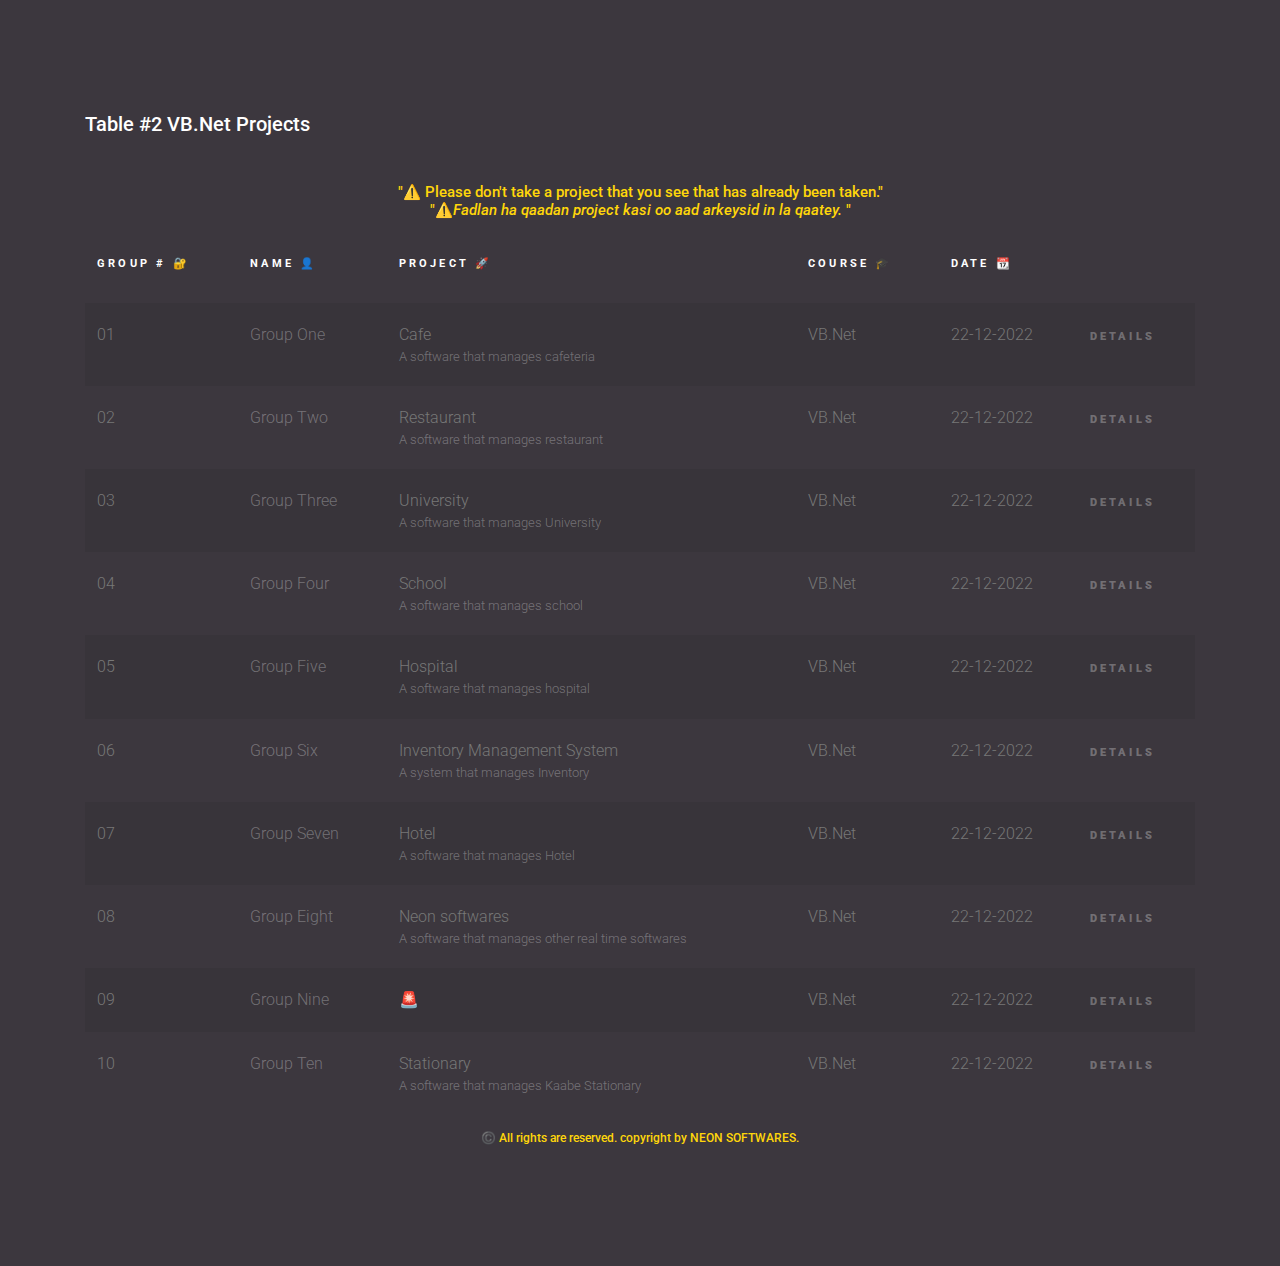
==== commit 7bbec8d7: "Update index2.html" ====
--- a/index2.html
+++ b/index2.html
@@ -118,8 +118,8 @@
                         </td>
                         <td><a href="#">Group Six</a></td>
                         <td>
-                          🚨
-                          <small class="d-block"></small>
+                          Inventory Management System
+                          <small class="d-block">A system that manages Inventory</small>
                         </td>
                         <td>VB.Net</td>
                         <td>22-12-2022</td>
@@ -204,4 +204,4 @@
     <script src="js/bootstrap.min.js"></script>
     <script src="js/main.js"></script>
   </body>
-</html>+</html>
